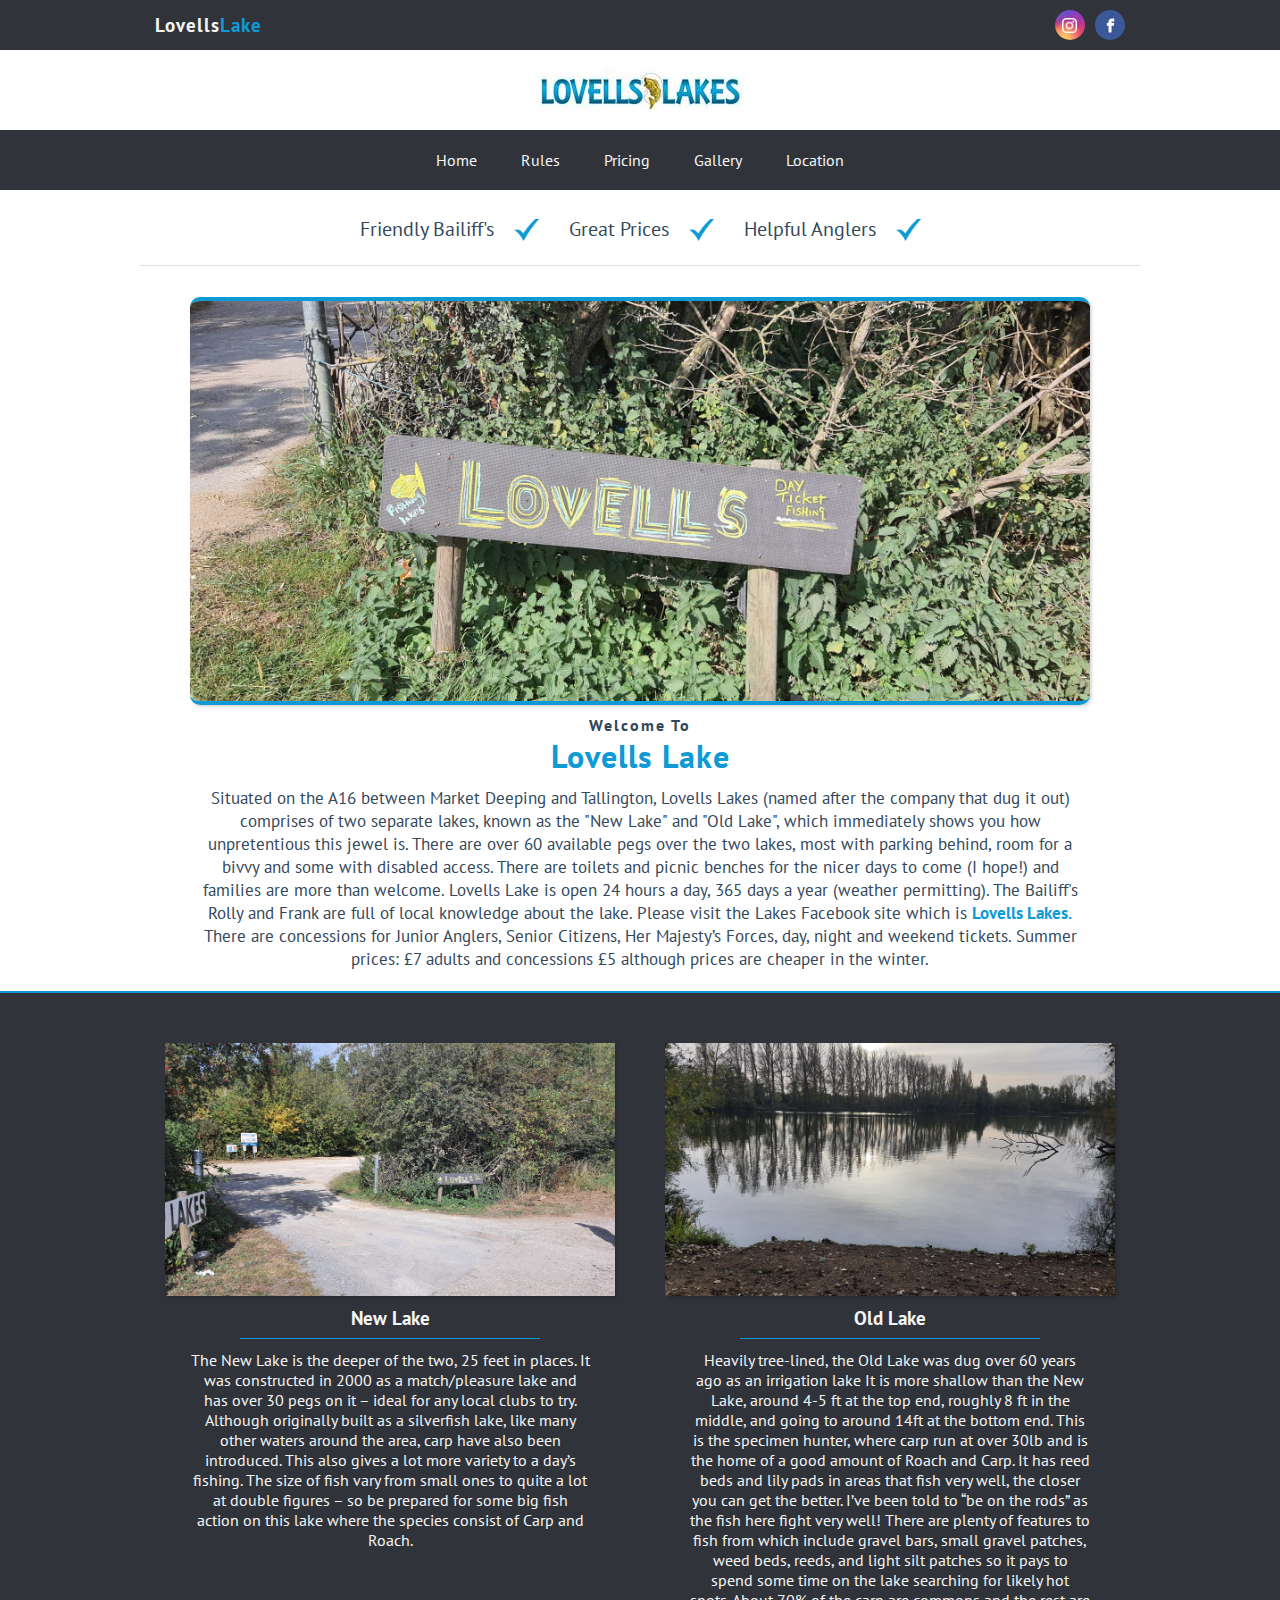
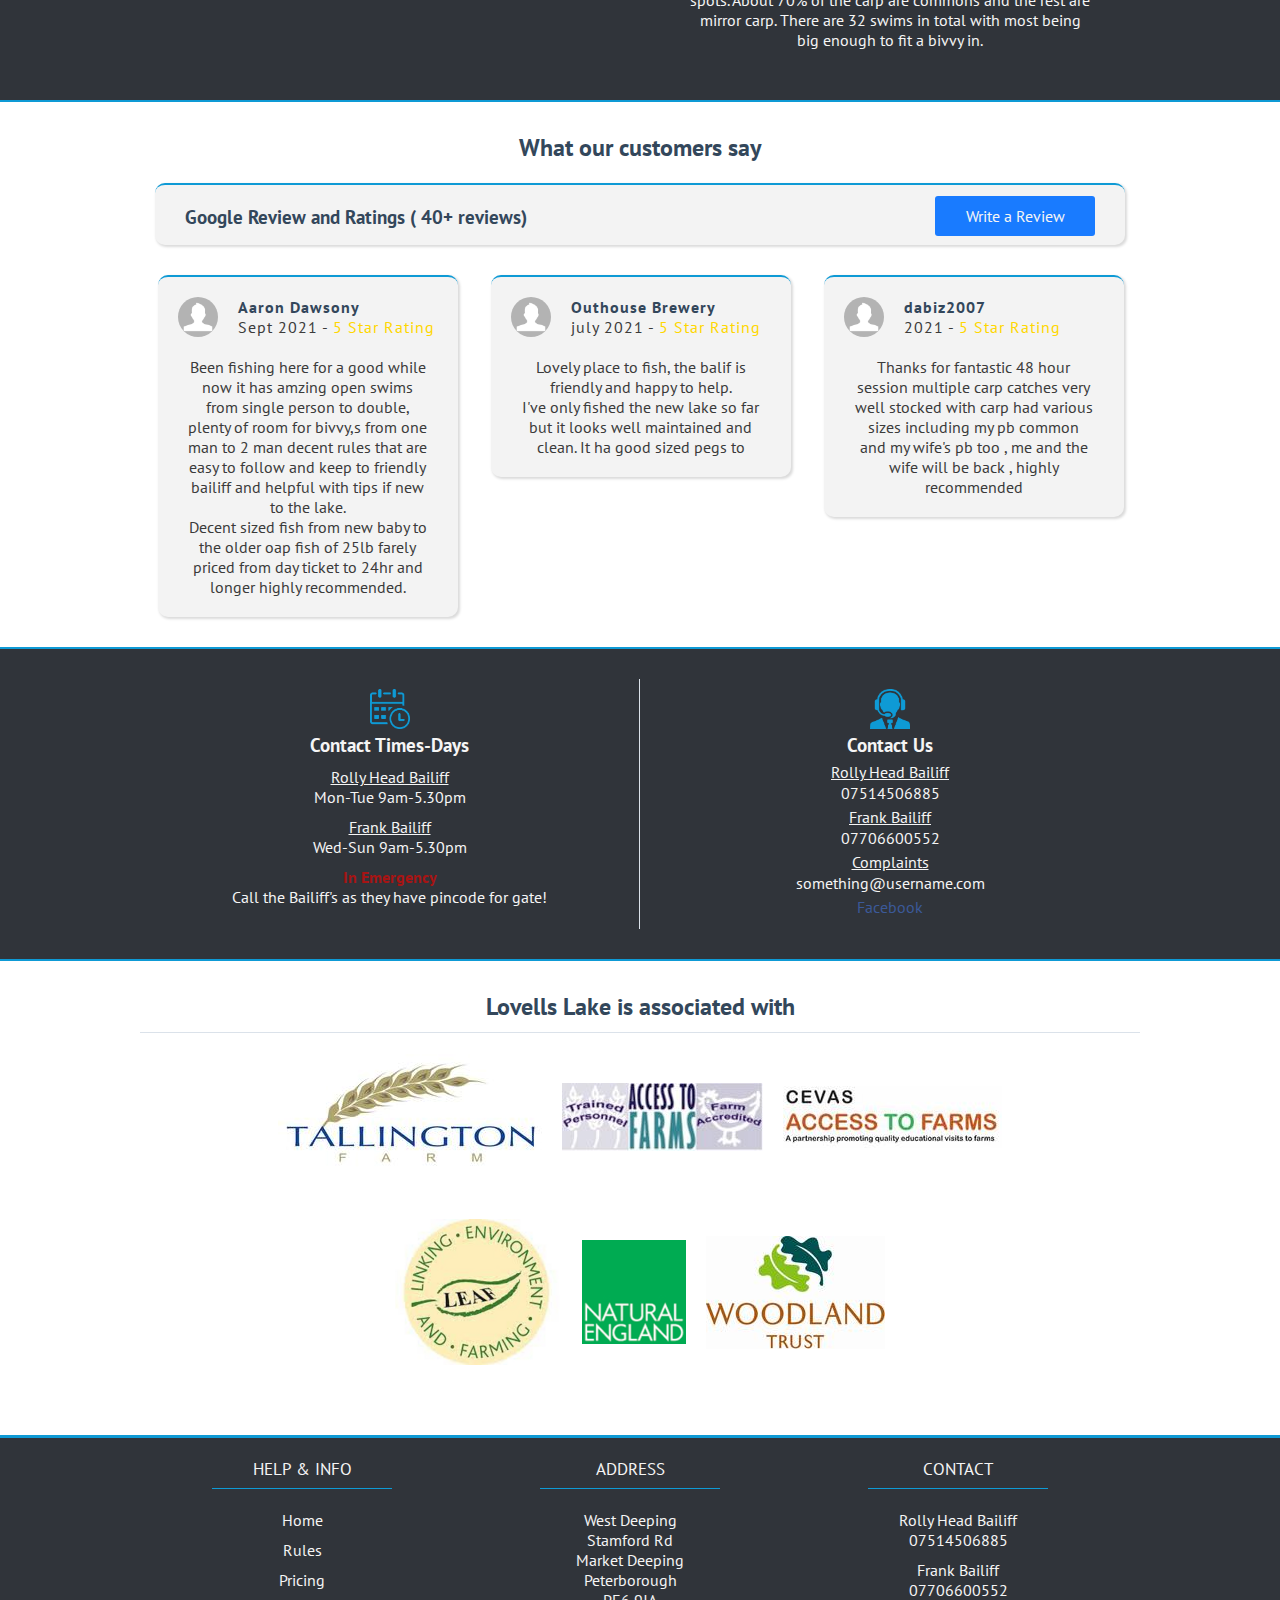
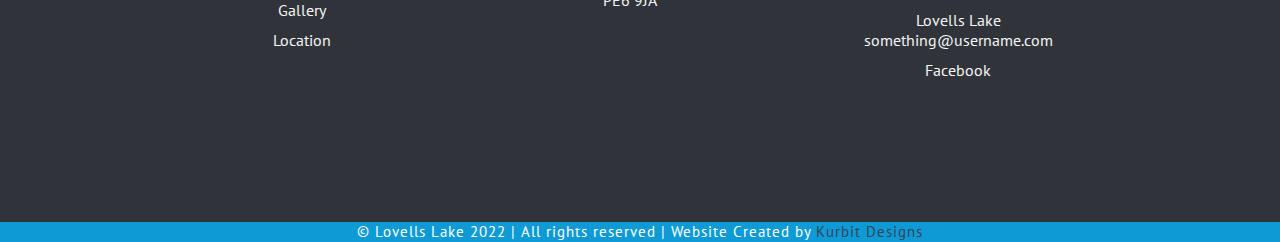
==== index.html @ a9cf6790 "Update index.html" ====
<!DOCTYPE html>
<html lang="en">

<head>
    <!--META CHARSET-->
    <meta charset="UTF-8">

    <!--META VIEWPORT-->
    <meta name="viewport" content="width=device-width, initial-scale=1">

    <!--META DESCRIPTION-->
    <meta name="description" content="Lovells Lake is a fishing lake filled with Carp & Roach and located in Deeping with Day Tickets or Season tickets">

    <!--META KEYWORDS-->
    <meta name="keywords" content="LOVELLS, FISHING, LAKE" />

    <!--META AUTHER-->
    <meta name="author" content="Andy">

    <!--META OTHERS-->
    <meta http-equiv="cache-control" content="no-cache" />
    <meta name="robots" content="noodp,noydir" />

    <!--J-QUERY-SCRIPT-->
    <script src="https://ajax.googleapis.com/ajax/libs/jquery/3.5.1/jquery.min.js"></script>

    <!--FONTS-->
    <link rel="preconnect" href="https://fonts.googleapis.com">
    <link rel="preconnect" href="https://fonts.gstatic.com" crossorigin>
    <link href="https://fonts.googleapis.com/css2?family=PT+Sans&display=swap" rel="stylesheet">

    <!--LINKS-->
    <link rel="stylesheet" media="screen" href="css/index.css">
    <link rel="stylesheet" media="screen" href="css/global.css">

    <!--TITLE-->
    <meta name="title" content="Lovells Lake | Homepage" />
    <title>Lovells Lake | Homepage</title>

</head>

<body>

    <!--Global Top Bar Section-->

    <div class="top-bar-section">
        <div class="top-bar-container">
            <div class="top-bar-left-container">
                <h3>Lovells<span>Lake</span></h3>
            </div>
            <div class="top-bar-right-container">
                <a href="https://www.facebook.com/groups/lovellslakes/">
                    <div class="social-icon-box" id="facebook"><img src="images/social-media/facebook-icon-white.png"></div>
                </a>
                <a href="#">
                    <div class="social-icon-box" id="instagram"><img src="images/social-media/instagram-icon-white.png"></div>
                </a>

            </div>
        </div>
    </div>

    <!--Global Logo Section-->

    <div class="logo-section">
        <div class="logo-container">
            <div class="logo">
                <img src="images/lovells%20lake%20logo.jpg">
            </div>
        </div>
        <div id="hide-pc-tab">
            <a href="#">
                <div class="burger-menu-container">
                    <img class="menu-btn" src="images/menu-btn.png">
                </div>
            </a>
        </div>
    </div>

    <div id="nav-pc-tab" class="nav-bar-section">
        <div class="nav-bar-container">

            <ul>
                <li><a href="index.html">Home</a></li>
                <li><a href="rules.html">Rules</a></li>
                <li><a href="pricing.html">Pricing</a></li>
                <li><a href="gallery.html">Gallery</a></li>
                <li><a href="location.html">Location</a></li>
            </ul>

        </div>
    </div>

    <div id="nav-mob" class="nav-bar-section">
        <div class="nav-bar-container">

            <ul>
                <li><a href="index.html">Home</a></li>
                <li><a href="rules.html">Rules</a></li>
                <li><a href="pricing.html">Pricing</a></li>
                <li><a href="gallery.html">Gallery</a></li>
                <li><a href="location.html">Location</a></li>
            </ul>

        </div>
    </div>

    <!--Content Section 1!-->

    <div class="content-section-1">
        <div class="content-container-1">
            <div class="content-box">
                <p>Friendly Bailiff's</p>
                <img class="box-tick" src="images/tick-green-icon.png">
            </div>
            <div class="content-box">
                <p>Great Prices</p>
                <img class="box-tick" src="images/tick-green-icon.png">
            </div>
            <div class="content-box">
                <p>Helpful Anglers</p>
                <img class="box-tick" src="images/tick-green-icon.png">
            </div>
        </div>
    </div>
    <div class="line-edit-long"></div>

    <!--Main Body Section!-->

    <div class="hero-section">

        <div class="lake-info-container">

            <div class="img-wrap-hero"><img class="" src="images/entrance.jpeg"></div>
            <h4>Welcome To</h4>
            <h1>Lovells Lake</h1>
            <p>Situated on the A16 between Market Deeping and Tallington, Lovells Lakes (named after the company that dug it out) comprises of two separate lakes, known as the "New Lake" and "Old Lake", which immediately shows you how unpretentious this jewel is. There are over 60 available pegs over the two lakes, most with parking behind, room for a bivvy and some with disabled access. There are toilets and picnic benches for the nicer days to come (I hope!) and families are more than welcome. Lovells Lake is open 24 hours a day, 365 days a year (weather permitting). The Bailiff's Rolly and Frank are full of local knowledge about the lake. Please visit the Lakes Facebook site which is <a href="https://www.facebook.com/groups/lovellslakes/"><b class="fb-link">Lovells Lakes. </b></a>There are concessions for Junior Anglers, Senior Citizens, Her Majesty’s Forces, day, night and weekend tickets. Summer prices: £7 adults and concessions £5 although prices are cheaper in the winter.</p>

        </div>
    </div>

    <div class="lakes-section">

        <div class="lakes-wrapper-container">
            <div class="lake-info-left-content">
                <img src="images/New%20Lake.jpeg">
                <h3>New Lake</h3>
                <div class="line-edit-short"></div>
                <p>The New Lake is the deeper of the two, 25 feet in places. It was constructed in 2000 as a match/pleasure lake and has over 30 pegs on it – ideal for any local clubs to try. Although originally built as a silverfish lake, like many other waters around the area, carp have also been introduced. This also gives a lot more variety to a day’s fishing. The size of fish vary from small ones to quite a lot at double figures – so be prepared for some big fish action on this lake where the species consist of Carp and Roach.</p>
            </div>

            <div class="lake-info-right-content">
                <img src="images/hero.jpeg">
                <h3>Old Lake</h3>
                <div class="line-edit-short"></div>
                <p>Heavily tree-lined, the Old Lake was dug over 60 years ago as an irrigation lake It is more shallow than the New Lake, around 4-5 ft at the top end, roughly 8 ft in the middle, and going to around 14ft at the bottom end. This is the specimen hunter, where carp run at over 30lb and is the home of a good amount of Roach and Carp. It has reed beds and lily pads in areas that fish very well, the closer you can get the better. I’ve been told to “be on the rods” as the fish here fight very well! There are plenty of features to fish from which include gravel bars, small gravel patches, weed beds, reeds, and light silt patches so it pays to spend some time on the lake searching for likely hot spots. About 70% of the carp are commons and the rest are mirror carp. There are 32 swims in total with most being big enough to fit a bivvy in.</p>
            </div>
        </div>
    </div>

    <!--Reviews Secion-->

    <div class="reviews-section">

        <div class="title-section">

            <div class="title-section">
                <h2>What our customers say</h2>
                <div class="google-container">
                    <h3>Google Review and Ratings &#40; 40&#43; reviews&#41;</h3>
                    <a class="write-review-btn" href="https://www.google.com/search?q=lovells+lake+reviews&oq=lovells+lake+reviews&aqs=chrome..69i57.4198j0j7&sourceid=chrome&ie=UTF-8#lrd=0x4877f523b2bbd253:0x7a75be57fc616a16,1,,,">Write a Review</a>
                </div>
            </div>

        </div>

        <div class="reviews-container">
            <div class="reviews-wrapper">

                <div id="reviews-box" class="reviews-box">
                    <img src="images/profile.png">
                    <div class="rating-section">
                        <p class="review-name"><a href="https://www.google.com/search?q=lovells+lake+reviews&oq=lovells+lake+reviews&aqs=chrome..69i57.4198j0j7&sourceid=chrome&ie=UTF-8#lrd=0x4877f523b2bbd253:0x7a75be57fc616a16,1,,,"><b>Aaron Dawsony</b></a></p>
                        <p class="review-date">Sept 2021 - <span>5 Star Rating</span></p>
                    </div>
                    <div class="review-text">
                        <p>Been fishing here for a good while now it has amzing open swims from single person to double, plenty of room for bivvy,s from one man to 2 man decent rules that are easy to follow and keep to friendly bailiff and helpful with tips if new to the lake.<br> Decent sized fish from new baby to the older oap fish of 25lb farely priced from day ticket to 24hr and longer highly recommended.</p>
                    </div>
                </div>

                <div id="reviews-box" class="reviews-box">
                    <img src="images/profile.png">
                    <div class="rating-section">
                        <p class="review-name"><a href="https://www.google.com/search?q=lovells+lake+reviews&oq=lovells+lake+reviews&aqs=chrome..69i57.4198j0j7&sourceid=chrome&ie=UTF-8#lrd=0x4877f523b2bbd253:0x7a75be57fc616a16,1,,,"><b>Outhouse Brewery</b></a></p>
                        <p class="review-date">july 2021 - <span>5 Star Rating</span></p>
                    </div>
                    <div class="review-text">
                        <p>Lovely place to fish, the balif is friendly and happy to help.
                            <br>
                            I've only fished the new lake so far but it looks well maintained and clean. It ha good sized pegs to
                        </p>
                    </div>
                </div>

                <div id="reviews-box" class="reviews-box">
                    <img src="images/profile.png">
                    <div class="rating-section">
                        <p class="review-name"><a href="https://www.google.com/search?q=lovells+lake+reviews&oq=lovells+lake+reviews&aqs=chrome..69i57.4198j0j7&sourceid=chrome&ie=UTF-8#lrd=0x4877f523b2bbd253:0x7a75be57fc616a16,1,,,"><b>dabiz2007</b></a></p>
                        <p class="review-date">2021 - <span>5 Star Rating</span></p>
                    </div>
                    <div class="review-text">
                        <p>Thanks for fantastic 48 hour session multiple carp catches very well stocked with carp had various sizes including my pb common and my wife's pb too , me and the wife will be back , highly recommended</p>
                    </div>
                </div>

            </div>

        </div>

    </div>

    <!--Contact Section!-->

    <div class="contact-section">
        <div class="wrapper">
            <div class="contact-container-left">
                <img src="images/times.png">
                <h3>Contact Times-Days</h3>
                <p><span class="underline">Rolly Head Bailiff</span><br>Mon-Tue 9am-5.30pm</p>
                <p><span class="underline">Frank Bailiff</span><br>Wed-Sun 9am-5.30pm</p>
                <p><b><span class="emergency">In Emergency</span></b><br>Call the Bailiff's as they have pincode for gate!</p>
            </div>
            <div class="contact-container-right">
                <img src="images/contact-us.png">
                <h3>Contact Us</h3>
                <p>Rolly Head Bailiff</p>
                <a href="tel:07514506885">07514506885</a>
                <br>
                <p>Frank Bailiff</p>
                <a href="tel:07706600552">07706600552</a>
                <br>
                <p>Complaints</p>
                <a href="mailto:something@username.com">something@username.com</a>
                <br>
                <a id="fb-link" href="https://www.facebook.com/groups/lovellslakes/">Facebook</a>
            </div>
        </div>
    </div>

    <!--ASSOCIATED with Section!-->

    <div class="associated-section">
        <div class="associated-container">
            <div>
                <h2>Lovells Lake is associated with</h2>
                <div class="line-edit-long"></div>
                <div class="wrapper">
                    <a href="http://www.tallingtonfarm.co.uk/"><img src="images/associated/tallington-farm.jpg"></a>
                    <img src="images/associated/access-to-farms.jpg">
                    <img src="images/associated/cevas.jpg">
                </div>

                <div class="wrapper">
                    <img src="images/associated/leaf.png">
                    <img src="images/associated/natural-england.png">
                    <img src="images/associated/woodland-trust.jpg">
                </div>
            </div>
        </div>
    </div>

    <!--Global Footer Section!-->

    <div class="footer-section">

        <div class="footer-container">

            <div class="footer-content-container">
                <p id="footer-start-header" class="footer-headers">HELP &amp; INFO</p>
                <div class="line-edit-short"></div>
                <div class="footer-wrapper">
                    <ul class="help-info-li">
                        <li><a href="index.html">Home</a></li>
                        <li><a href="rules.html">Rules</a></li>
                        <li><a href="pricing.html">Pricing</a></li>
                        <li><a href="gallery.html">Gallery</a></li>
                        <li><a href="location.html">Location</a></li>
                    </ul>
                </div>
            </div>
            <div class="footer-content-container">
                <p class="footer-headers">ADDRESS</p>
                <div class="line-edit-short"></div>
                <div class="footer-wrapper">
                    <p class="footer-text">
                        West Deeping
                        <br>
                        Stamford Rd
                        <br>
                        Market Deeping
                        <br>
                        Peterborough
                        <br>
                        PE6 9JA
                        <br>
                    </p>
                </div>

                <iframe src="https://www.google.com/maps/embed?pb=!1m14!1m12!1m3!1d4839.155509817102!2d-0.36971432411861077!3d52.66760394297405!2m3!1f0!2f0!3f0!3m2!1i1024!2i768!4f13.1!5e0!3m2!1sen!2suk!4v1638984060547!5m2!1sen!2suk" width="100%" height="180" style="border:0;" allowfullscreen="" loading="lazy"></iframe>

            </div>

            <div class="footer-content-container">
                <p class="footer-headers">CONTACT</p>
                <div class="line-edit-short"></div>
                <div class="footer-wrapper">
                    <ul class="contact-footer-li">
                        <li>
                            <p>Rolly Head Bailiff</p>
                        </li>
                        <li><a href="tel:07514506885">07514506885</a></li>
                        <li>
                            <p>Frank Bailiff</p>
                        </li>
                        <li><a href="tel:07706600552">07706600552</a></li>
                        <li>
                            <p>Lovells Lake</p>
                        </li>
                        <li><a>something@username.com</a></li>
                        <br>
                        <li class="li-social"><a href="https://www.facebook.com/groups/lovellslakes/">Facebook</a></li>
                    </ul>
                </div>

            </div>

        </div>

        <div class="creation-copyright-section">

            <div class="creation-copyright-container">
                <p>&copy; Lovells Lake 2022 | All rights reserved | Website Created by <a href="https://www.kurbitdesigns.co.uk">Kurbit Designs</a></p>
            </div>

        </div>

    </div>

    <script src="js/scripts.js"></script>

</body>
---- css/index.css ----
/*----- For Mobile -----*/

@media screen and (max-width: 768px) {

    /*----- 3-tab info Section -----*/

    .content-box {
        margin-top: 20px;
        margin-bottom: 20px;
        display: flex;
        align-items: center;
        justify-content: center;
    }

    .content-box p {
        float: left;
        padding-top: 6px;
        padding-right: 20px;
        font-size: 20px;
    }

    .box-tick {
        width: 25px;
        margin-top: 9px;
    }

    .line-edit-long {
        width: 80%;
        margin: auto;
        height: 1px;
        border-top: 1px solid #dbe2ea;
    }

    /*----- Hero Section -----*/

    .hero-section {
        width: 100%;
        overflow: hidden;
    }

    .lake-info-container {
        width: 100%;
        margin: auto;
        text-align: center;
        margin-top: 30px;
        overflow: hidden;
    }

    .lake-info-container h4 {
        letter-spacing: 1px;
        margin-top: 10px;
    }

    .lake-info-container h1 {
        letter-spacing: 1px;
        color: #0e9ad5;
        margin-bottom: 10px;
    }

    .lake-info-container p {
        margin-top: 10px;
        padding-left: 15%;
        padding-right: 15%;
        line-height: 23px;
        font-size: 17px;
        margin-bottom: 20px;
    }

    .fb-link {
        color: #0e9ad5;
    }

    .lake-info-container img {
        width: 100%;
        display: block;
        margin: auto;
    }

    /*----- Lakes Section -----*/

    .lakes-section {
        width: 100%;
        background-color: #30343a;
        overflow: hidden;
        border-top: 2px solid #0e9ad5;
        border-bottom: 2px solid #0e9ad5;
        padding-bottom: 30px;
        padding-top: 30px;
    }

    .lake-info-left-content img {
        width: 100%;
        display: block;
        margin: auto;
    }

    .lake-info-left-content h3 {
        text-align: center;
        color: whitesmoke;
        padding-left: 50px;
        padding-right: 50px;
        overflow: hidden;
        padding-top: 10px;
    }

    .lake-info-left-content p {
        text-align: center;
        color: whitesmoke;
        padding-left: 15%;
        padding-right: 15%;
        margin-top: 10px;
    }

    .lake-info-right-content {
        margin-top: 30px;
    }

    .lake-info-right-content img {
        width: 100%;
        display: block;
        margin: auto;
    }

    .lake-info-right-content h3 {
        text-align: center;
        color: whitesmoke;
        padding-left: 50px;
        padding-right: 50px;
        overflow: hidden;
        padding-top: 10px;
    }

    .lake-info-right-content p {
        text-align: center;
        color: whitesmoke;
        padding-left: 15%;
        padding-right: 15%;
        margin-top: 10px;
    }

    /*----- Reviews Section -----*/

    .title-section {
        width: 100%;
        margin: auto;
        text-align: center;
        margin-top: 30px;
    }

    .google-container {
        margin: auto;
        width: 98%;
        background-color: #f3f3f3;
        margin-top: 20px;
        margin-bottom: 20px;
        border-top: 2px solid #0e9ad5;
        box-shadow: rgba(0, 0, 0, 0.15) 1.95px 1.95px 2.6px;
        overflow: hidden;
        border-radius: 10px;
    }

    .google-container h3 {
        font-size: 16px;
        margin-top: 10px;
        margin-bottom: 10px;
    }

    .write-review-btn {
        width: 110px;
        padding-top: 5px;
        padding-bottom: 5px;
        border-radius: 3px;
        background-color: #197bff;
        color: whitesmoke;
        display: block;
        margin: auto;
        margin-bottom: 5px;
    }

    .write-review-btn:hover {
        opacity: 0.9;
    }

    .reviews-section {
        width: 100%;
        overflow: hidden;
    }

    .reviews-title {
        width: 100px;
        overflow: hidden;
    }

    .reviews-box {
        width: 90%;
        word-wrap: break-word;
        background-color: #f3f3f3;
        float: left;
        margin-left: 4%;
        margin-right: 6%;
        border-radius: 10px;
        margin-bottom: 20px;
        border-top: 2px solid #0e9ad5;
        box-shadow: rgba(0, 0, 0, 0.15) 1.95px 1.95px 2.6px;
    }

    .reviews-box img {
        width: 40px;
        border-radius: 20px;
        margin: 20px;
        float: left;
    }

    .rating-section {
        float: left;
        margin-top: 20px;
        letter-spacing: 1px;
    }

    .reviews-box p {
        color: #3b3b3b;
    }

    .review-date span {
        color: gold;
    }

    .review-text {
        clear: both;
        text-align: center;
        margin-top: 20px;
        padding-left: 30px;
        padding-right: 30px;
        padding-bottom: 20px;
    }

    /*----- Contact Section -----*/

    .contact-section {
        width: 100%;
        border-top: 2px solid #0e9ad5;
        background-color: #30343a;
        padding-bottom: 10px;
        overflow: hidden;
    }

    .contact-container-left {
        width: 100%;
        margin-top: 20px;
        height: 250px;
        text-align: center;
    }

    .contact-container-left img {
        width: 40px;
        height: 40px;
        margin-top: 10px;
    }

    .contact-container-left h3 {
        color: whitesmoke;
    }

    .contact-container-left p {
        color: whitesmoke;
        padding-top: 10px;
    }

    .underline {
        color: whitesmoke;
        text-decoration: underline;
    }

    .emergency {
        color: #A61414;
    }

    .contact-container-right {
        width: 100%;
        margin-top: 20px;
        height: 250px;
        float: right;
        text-align: center;
    }

    .contact-container-right img {
        width: 40px;
        height: 40px;
        margin-top: 10px;
    }

    .contact-container-right h3 {
        color: whitesmoke;
    }

    .contact-container-right p {
        color: whitesmoke;
        text-decoration: underline;
        padding-top: 5px;
    }

    .contact-container-right a {
        color: whitesmoke;
        position: relative;
        top: 1px;
    }

    .contact-container-right a:hover {
        color: #0e9ad5;
    }

    #fb-link {
        position: relative;
        top: 5px;
        color: #3b5998;
    }

    #fb-link:hover {
        opacity: 0.9;
    }

    /*----- Associated Section -----*/

    .associated-section {
        width: 100%;
        overflow: hidden;
        border-top: 2px solid #0e9ad5;
        padding-bottom: 50px;
    }

    .associated-container {
        width: 90%;
        margin: auto;
        overflow: hidden;
        padding-top: 30px;
    }

    .associated-container h2 {
        text-align: center;
        margin-bottom: 10px;
    }

    .associated-container {
        display: block;
        text-align: center;
        margin-top: 20px;
    }

}

/*----- For Tablet -----*/

@media screen and (min-width: 769px) and (max-width: 1050px) {

    /*----- 3-tab info Section -----*/

    .content-section-1 {
        width: 100%;
        margin: auto;
        overflow: hidden;
    }

    .content-container-1 {
        display: flex;
        align-items: center;
        justify-content: center;
    }

    .content-box {
        display: inline-block;
        margin-top: 20px;
        margin-bottom: 20px;
        margin-left: 15px;
        margin-right: 15px;
    }

    .content-box p {
        float: left;
        padding-top: 6px;
        padding-right: 20px;
        font-size: 20px;
    }

    .box-tick {
        width: 25px;
        margin-top: 9px;
    }

    .line-edit-long {
        width: 80%;
        margin: auto;
        height: 1px;
        border-top: 1px solid #dbe2ea;
    }

    /*----- Hero Section -----*/

    .hero-section {
        width: 100%;
        overflow: hidden;
    }

    .lake-info-container {
        width: 100%;
        margin: auto;
        text-align: center;
        margin-top: 30px;
        overflow: hidden;
    }

    .lake-info-container h4 {
        letter-spacing: 2px;
        margin-top: 10px;
    }

    .lake-info-container h1 {
        letter-spacing: 1px;
        color: #0e9ad5;
        margin-bottom: 10px;
    }

    .lake-info-container p {
        margin-top: 10px;
        padding-left: 15%;
        padding-right: 15%;
        line-height: 23px;
        font-size: 17px;
        margin-bottom: 20px;
    }

    .fb-link {
        color: #0e9ad5;
    }

    .lake-info-container img {
        width: 70%;
        display: block;
        margin: auto;
        border-radius: 10px;
        border-top: 4px solid #0e9ad5;
        border-bottom: 4px solid #0e9ad5;
        box-shadow: rgba(0, 0, 0, 0.15) 1.95px 1.95px 2.6px;
    }

    /*----- Lakes Section -----*/

    .lakes-section {
        width: 100%;
        background-color: #30343a;
        overflow: hidden;
        border-top: 2px solid #0e9ad5;
        border-bottom: 2px solid #0e9ad5;
        padding-bottom: 50px;
        padding-top: 50px;
    }

    .lake-info-left-content {
        width: 50%;
        float: left;
    }

    .lake-info-left-content img {
        margin-left: 25px;
        width: 90%;
        float: left;
        box-shadow: rgba(0, 0, 0, 0.15) 1.95px 1.95px 2.6px;
    }

    .lake-info-left-content h3 {
        text-align: center;
        color: whitesmoke;
        padding-left: 50px;
        padding-right: 50px;
        overflow: hidden;
        padding-top: 10px;
    }

    .lake-info-left-content p {
        text-align: center;
        color: whitesmoke;
        padding-left: 50px;
        padding-right: 50px;
        margin-top: 10px;
    }

    .lake-info-right-content {
        width: 50%;
        float: right;
    }

    .lake-info-right-content img {
        margin-right: 25px;
        width: 90%;
        float: right;
        box-shadow: rgba(0, 0, 0, 0.15) 1.95px 1.95px 2.6px;
    }

    .lake-info-right-content h3 {
        text-align: center;
        color: whitesmoke;
        padding-left: 50px;
        padding-right: 50px;
        overflow: hidden;
        padding-top: 10px;
    }

    .lake-info-right-content p {
        text-align: center;
        color: whitesmoke;
        padding-left: 50px;
        padding-right: 50px;
        margin-top: 10px;
    }

    /*----- Reviews Section -----*/

    .title-section {
        width: 100%;
        margin: auto;
        text-align: center;
        margin-top: 30px;
    }

    .google-container {
        margin: auto;
        width: 98%;
        height: 60px;
        background-color: #f3f3f3;
        margin-top: 20px;
        border-top: 2px solid #0e9ad5;
        box-shadow: rgba(0, 0, 0, 0.15) 1.95px 1.95px 2.6px;
        overflow: hidden;
        border-radius: 10px;
    }

    .google-container h3 {
        float: left;
        margin-top: 20px;
        margin-left: 30px;
    }

    .write-review-btn {
        width: 140px;
        padding: 10px;
        border-radius: 3px;
        background-color: #197bff;
        color: whitesmoke;
        float: right;
        margin-top: 11px;
        margin-right: 30px;
    }

    .write-review-btn:hover {
        opacity: 0.9;
    }

    .reviews-section {
        width: 100%;
        overflow: hidden;
    }

    .reviews-title {
        width: 100px;
        overflow: hidden;
    }

    .reviews-box {
        width: 40%;
        word-wrap: break-word;
        background-color: #f3f3f3;
        float: left;
        margin-left: 4%;
        margin-right: 6%;
        border-radius: 10px;
        margin-top: 30px;
        margin-bottom: 30px;
        border-top: 2px solid #0e9ad5;
        box-shadow: rgba(0, 0, 0, 0.15) 1.95px 1.95px 2.6px;
    }

    .reviews-box img {
        width: 40px;
        border-radius: 20px;
        margin: 20px;
        float: left;
    }

    .rating-section {
        float: left;
        margin-top: 20px;
        letter-spacing: 1px;
    }

    .reviews-box p {
        color: #3b3b3b;
    }

    .review-date span {
        color: gold;
    }

    .review-text {
        clear: both;
        text-align: center;
        margin-top: 20px;
        padding-left: 30px;
        padding-right: 30px;
        padding-bottom: 20px;
    }

    /*----- Contact Section -----*/

    .contact-section {
        width: 100%;
        height: 300px;
        border-top: 2px solid #0e9ad5;
        background-color: #30343a;
        padding-bottom: 10px;
        overflow: hidden;
    }

    .contact-container-left {
        width: 499px;
        margin-top: 20px;
        height: 250px;
        float: left;
        border-right: 1px solid #dbe2ea;
        text-align: center;
    }

    .contact-container-left img {
        width: 40px;
        height: 40px;
        margin-top: 10px;
    }

    .contact-container-left h3 {
        color: whitesmoke;
    }

    .contact-container-left p {
        color: whitesmoke;
        padding-top: 10px;
    }

    .underline {
        color: whitesmoke;
        text-decoration: underline;
    }

    .emergency {
        color: #A61414;
    }

    .contact-container-right {
        width: 500px;
        margin-top: 20px;
        height: 250px;
        float: right;
        text-align: center;
    }

    .contact-container-right img {
        width: 40px;
        height: 40px;
        margin-top: 10px;
    }

    .contact-container-right h3 {
        color: whitesmoke;
    }

    .contact-container-right p {
        color: whitesmoke;
        text-decoration: underline;
        padding-top: 5px;
    }

    .contact-container-right a {
        color: whitesmoke;
        position: relative;
        top: 1px;
    }

    .contact-container-right a:hover {
        color: #0e9ad5;
    }

    #fb-link {
        position: relative;
        top: 5px;
        color: #3b5998;
    }

    #fb-link:hover {
        opacity: 0.9;
    }

    /*----- Associated Section -----*/

    .associated-section {
        width: 100%;
        overflow: hidden;
        border-top: 2px solid #0e9ad5;
        padding-bottom: 50px;
    }

    .associated-container {
        width: 100%;
        margin: auto;
        overflow: hidden;
        padding-top: 30px;
    }

    .associated-container h2 {
        text-align: center;
        margin-bottom: 10px;
    }

    .associated-container img {
        margin: 10px;
    }

    .wrapper {
        padding: 10px;
        display: flex;
        align-items: center;
        justify-content: center;
    }

}

/*----- For Desktop -----*/

@media only screen and (min-width: 1050px) {

    /*----- 3-tab info Section -----*/

    .content-section-1 {
        width: 100%;
        margin: auto;
        overflow: hidden;
    }

    .content-container-1 {
        display: flex;
        align-items: center;
        justify-content: center;
    }

    .content-box {
        display: inline-block;
        margin-top: 20px;
        margin-bottom: 20px;
        margin-left: 15px;
        margin-right: 15px;
    }

    .content-box p {
        float: left;
        padding-top: 6px;
        padding-right: 20px;
        font-size: 20px;
    }

    .box-tick {
        width: 25px;
        margin-top: 9px;
    }

    .line-edit-long {
        width: 1000px;
        margin: auto;
        height: 1px;
        border-top: 1px solid #dbe2ea;
    }

    /*----- Hero Section -----*/

    .hero-section {
        width: 100%;
        overflow: hidden;
    }

    .lake-info-container {
        width: 1000px;
        margin: auto;
        text-align: center;
        margin-top: 30px;
        overflow: hidden;
    }

    .lake-info-container h4 {
        letter-spacing: 2px;
        margin-top: 10px;
    }

    .lake-info-container h1 {
        letter-spacing: 1px;
        color: #0e9ad5;
        margin-bottom: 10px;
    }

    .lake-info-container p {
        margin-top: 10px;
        padding-left: 60px;
        padding-right: 60px;
        line-height: 23px;
        font-size: 17px;
        margin-bottom: 20px;
    }

    .fb-link {
        color: #0e9ad5;
    }

    .img-wrap-hero {
        width: 90%;
        margin: auto;
        height: 400px;
        overflow: hidden;
        border-radius: 10px;
        border-top: 4px solid #0e9ad5;
        border-bottom: 4px solid #0e9ad5;
        box-shadow: rgba(0, 0, 0, 0.15) 1.95px 1.95px 2.6px;
    }

    .lake-info-container img {
        width: 100%;
        position: relative;
        top: -80px;
    }

    /*----- Lakes Section -----*/

    .lakes-section {
        width: 100%;
        background-color: #30343a;
        overflow: hidden;
        border-top: 2px solid #0e9ad5;
        border-bottom: 2px solid #0e9ad5;
        padding-bottom: 50px;
        padding-top: 50px;
    }

    .lakes-wrapper-container {
        width: 1000px;
        margin: auto;
        overflow: hidden;
    }

    .lake-info-left-content {
        width: 500px;
        float: left;
    }

    .lake-info-left-content img {
        margin-left: 25px;
        width: 450px;
        float: left;
        box-shadow: rgba(0, 0, 0, 0.15) 1.95px 1.95px 2.6px;
    }

    .lake-info-left-content h3 {
        text-align: center;
        color: whitesmoke;
        padding-left: 50px;
        padding-right: 50px;
        overflow: hidden;
        padding-top: 10px;
    }

    .lake-info-left-content p {
        text-align: center;
        color: whitesmoke;
        padding-left: 50px;
        padding-right: 50px;
        margin-top: 10px;
    }

    .lake-info-right-content {
        width: 500px;
        float: right;
    }

    .lake-info-right-content img {
        margin-right: 25px;
        width: 450px;
        float: right;
        box-shadow: rgba(0, 0, 0, 0.15) 1.95px 1.95px 2.6px;
    }

    .lake-info-right-content h3 {
        text-align: center;
        color: whitesmoke;
        padding-left: 50px;
        padding-right: 50px;
        overflow: hidden;
        padding-top: 10px;
    }

    .lake-info-right-content p {
        text-align: center;
        color: whitesmoke;
        padding-left: 50px;
        padding-right: 50px;
        margin-top: 10px;
    }

    /*----- Reviews Section -----*/

    .title-section {
        width: 1000px;
        margin: auto;
        text-align: center;
        margin-top: 30px;
    }

    .google-container {
        margin: auto;
        width: 970px;
        height: 60px;
        background-color: #f3f3f3;
        margin-top: 20px;
        border-top: 2px solid #0e9ad5;
        box-shadow: rgba(0, 0, 0, 0.15) 1.95px 1.95px 2.6px;
        overflow: hidden;
        border-radius: 10px;
    }

    .google-container h3 {
        float: left;
        margin-top: 20px;
        margin-left: 30px;
    }

    .write-review-btn {
        width: 140px;
        padding: 10px;
        border-radius: 3px;
        background-color: #197bff;
        color: whitesmoke;
        float: right;
        margin-top: 11px;
        margin-right: 30px;
    }

    .write-review-btn:hover {
        opacity: 0.9;
    }

    .reviews-section {
        width: 100%;
        overflow: hidden;
    }

    .reviews-title {
        width: 100px;
        overflow: hidden;
    }

    .reviews-container {
        width: 1000px;
        margin: auto;
        display: flex;
        align-items: center;
        justify-content: center;
    }

    .reviews-box {
        width: 300px;
        word-wrap: break-word;
        background-color: #f3f3f3;
        float: left;
        margin-left: 17px;
        margin-right: 16px;
        border-radius: 10px;
        margin-top: 30px;
        margin-bottom: 30px;
        border-top: 2px solid #0e9ad5;
        box-shadow: rgba(0, 0, 0, 0.15) 1.95px 1.95px 2.6px;
    }

    .reviews-box img {
        width: 40px;
        border-radius: 20px;
        margin: 20px;
        float: left;
    }

    .rating-section {
        float: left;
        margin-top: 20px;
        letter-spacing: 1px;
    }

    .reviews-box p {
        color: #3b3b3b;
    }

    .review-date span {
        color: gold;
    }

    .review-text {
        clear: both;
        text-align: center;
        margin-top: 20px;
        padding-left: 30px;
        padding-right: 30px;
        padding-bottom: 20px;
    }

    /*----- Contact Section -----*/

    .contact-section {
        width: 100%;
        height: 300px;
        border-top: 2px solid #0e9ad5;
        background-color: #30343a;
        padding-bottom: 10px;
        overflow: hidden;
    }

    .contact-container-left {
        width: 499px;
        margin-top: 20px;
        height: 250px;
        float: left;
        border-right: 1px solid #dbe2ea;
        text-align: center;
    }

    .contact-container-left img {
        width: 40px;
        height: 40px;
        margin-top: 10px;
    }

    .contact-container-left h3 {
        color: whitesmoke;
    }

    .contact-container-left p {
        color: whitesmoke;
        padding-top: 10px;
    }

    .emergency {
        color: #A61414;
    }

    .underline {
        color: whitesmoke;
        text-decoration: underline;
    }

    .contact-container-right {
        width: 500px;
        margin-top: 20px;
        height: 250px;
        float: right;
        text-align: center;
    }

    .contact-container-right img {
        width: 40px;
        height: 40px;
        margin-top: 10px;
    }

    .contact-container-right h3 {
        color: whitesmoke;
    }

    .contact-container-right p {
        color: whitesmoke;
        text-decoration: underline;
        padding-top: 5px;
    }

    .contact-container-right a {
        color: whitesmoke;
        position: relative;
        top: 1px;
    }

    .contact-container-right a:hover {
        color: #0e9ad5;
    }

    #fb-link {
        position: relative;
        top: 5px;
        color: #3b5998;
    }

    #fb-link:hover {
        opacity: 0.9;
    }

    /*----- Associated Section -----*/

    .associated-section {
        width: 100%;
        overflow: hidden;
        border-top: 2px solid #0e9ad5;
        padding-bottom: 50px;
    }

    .associated-container {
        width: 90%;
        margin: auto;
        overflow: hidden;
        padding-top: 30px;
    }

    .associated-container h2 {
        text-align: center;
        margin-bottom: 10px;
    }

    .associated-container img {
        margin: 10px;
    }

    .wrapper {
        padding: 10px;
        display: flex;
        align-items: center;
        justify-content: center;
    }
}
---- css/global.css ----
* {
    padding: 0;
    margin: 0;
    font-family: 'PT Sans', sans-serif;
    color: #33475b;
}

a {
    text-decoration: none;
}

html {
    scroll-behavior: smooth;
}

@media screen and (max-width: 768px) {

    .top-bar-section {
        width: 100%;
        background-color: #30343a;
        height: 30px;
        overflow: hidden;
        padding-top: 5px;
        padding-bottom: 5px;
    }

    .top-bar-left-container {
        float: left;
        margin-left: 10px;
        margin-top: 3px;
    }

    .top-bar-left-container h3 {
        color: whitesmoke;
        letter-spacing: 1px;
    }

    .top-bar-left-container span {
        color: #0e9ad5;
    }

    .top-bar-right-container {
        width: 100px;
        margin-right: 10px;
        float: right;
        overflow: hidden;
    }

    .social-icon-box {
        width: 30px;
        height: 30px;
        float: right;
        border-radius: 50px;
        overflow: hidden;
        margin-left: 10px;
    }

    .social-icon-box:hover {
        box-shadow: rgba(0, 0, 0, 0.35) 0px -50px 36px -28px inset;
    }

    #facebook {
        background-color: #3b5998;
    }

    #facebook img {
        width: 15px;
        margin-top: 8px;
        margin-left: 8px;
    }

    #twitter {
        background-color: #1DA1F2;
    }

    #twitter img {
        width: 15px;
        margin-top: 8px;
        margin-left: 8px;
    }

    #instagram {
        background: radial-gradient(circle farthest-corner at 35% 90%, #fec564, transparent 50%), radial-gradient(circle farthest-corner at 0 140%, #fec564, transparent 50%), radial-gradient(ellipse farthest-corner at 0 -25%, #5258cf, transparent 50%), radial-gradient(ellipse farthest-corner at 20% -50%, #5258cf, transparent 50%), radial-gradient(ellipse farthest-corner at 100% 0, #893dc2, transparent 50%), radial-gradient(ellipse farthest-corner at 60% -20%, #893dc2, transparent 50%), radial-gradient(ellipse farthest-corner at 100% 100%, #d9317a, transparent), linear-gradient(#6559ca, #bc318f 30%, #e33f5f 50%, #f77638 70%, #fec66d 100%);
    }

    #instagram img {
        width: 15px;
        margin-top: 8px;
        margin-left: 7px;
    }

    #whatsapp {
        background-color: #25d366;
    }

    #whatsapp img {
        width: 15px;
        margin-top: 8px;
        margin-left: 8px;
    }

    /*-----logo-----*/

    .logo-container {
        width: 100%;
        margin: auto;
        overflow: hidden;
    }

    .logo-container img {
        width: 300px;
        overflow: hidden;
    }

    .logo {
        display: flex;
        justify-content: center;
        align-items: center;
        margin-top: 10px;
        margin-bottom: 10px;
    }

    .burger-menu-container {
        width: 100%;
        height: 40px;
        background-color: #30343a;
        display: flex;
        justify-content: center;
    }

    .burger-menu-container img {
        width: 30px;
        height: 20px;
        margin-top: 10px;
    }

    /*----- Nav Bar Section -----*/

    #nav-mob {
        display: none;
         !important;
    }

    #nav-pc-tab {
        display: none !important;
    }

    .nav-bar-section {
        width: 100%;
        background-color: #30343a;
        overflow: hidden;
        border-top: 1px solid #0e9ad5;
    }

    .nav-bar-container ul {
        text-align: center;
    }

    .nav-bar-container a {
        color: whitesmoke;
        display: block;
        padding: 10px;
        font-size: 19px;
    }

    .nav-bar-container a:hover {
        color: #0e9ad5;
        transition: 0.4s;
    }

    /*----- Footer Section -----*/

    .footer-section {
        background-color: #30343a;
        width: 100%;
        border-top: 3px solid #0e9ad5;
    }

    .footer-container {
        width: 100%;
    }

    .footer-content-container {
        width: 100%;
        text-align: center;
    }

    #footer-start-header {
        padding-top: 20px;
    }

    .footer-headers {
        margin-top: 20px;
        color: whitesmoke;
        font-size: 17px;
    }

    .line-edit-short {
        width: 60%;
        margin: auto;
        height: 1px;
        border-top: 1px solid #0e9ad5;
        margin-top: 8px;
    }

    .footer-content-container p {
        color: whitesmoke;
    }

    .footer-content-container a {
        color: whitesmoke;
    }

    .help-info-li li {
        margin: 10px;
    }

    .contact-footer-li li {
        margin-top: 5px;
    }

    .contact-footer-li p {
        margin-top: 20px;
    }

    .footer-wrapper {
        margin-top: 20px;
    }

    .footer-content-container iframe {
        margin-top: 20px;
        width: 80%;
    }

    .footer-content-container a:hover {
        color: #0e9ad5;
    }
    
    .creation-copyright-section{
        width: 100%;
        background-color: #0e9ad5;
    }
    
    .creation-copyright-container{
        width: 100%;
        margin: auto;
        text-align: center;
        margin-top: 10px;
    }
    
    .creation-copyright-section p{
        color: whitesmoke;
        letter-spacing: 1px;
        font-size: 15px;
    }
    
    .creation-copyright-section a{
        color: #33475b;
        letter-spacing: 1px;
    }
    
    .li-social {
        position: relative;
        bottom: 10px;
    }

}

/*----- For Tablet -----*/

@media screen and (min-width: 769px) and (max-width: 1050px) {

    .top-bar-section {
        width: 100%;
        background-color: #30343a;
        height: 50px;
    }

    .top-bar-left-container {
        width: 200px;
        line-height: 50px;
        float: left;
    }

    .top-bar-left-container h3 {
        padding-left: 10px;
        color: whitesmoke;
        letter-spacing: 1px;
    }

    .top-bar-left-container span {
        color: #0e9ad5;
    }

    .top-bar-right-container {
        margin-top: 10px;
        width: 200px;
        float: right;
    }

    .social-icon-box {
        width: 30px;
        height: 30px;
        float: right;
        margin-right: 10px;
        border-radius: 50px;
        overflow: hidden;
    }

    .social-icon-box:hover {
        box-shadow: rgba(0, 0, 0, 0.35) 0px -50px 36px -28px inset;
    }

    #facebook {
        background-color: #3b5998;
    }

    #facebook img {
        width: 15px;
        margin-top: 8px;
        margin-left: 8px;
    }

    #twitter {
        background-color: #1DA1F2;
    }

    #twitter img {
        width: 15px;
        margin-top: 8px;
        margin-left: 8px;
    }

    #instagram {
        background: radial-gradient(circle farthest-corner at 35% 90%, #fec564, transparent 50%), radial-gradient(circle farthest-corner at 0 140%, #fec564, transparent 50%), radial-gradient(ellipse farthest-corner at 0 -25%, #5258cf, transparent 50%), radial-gradient(ellipse farthest-corner at 20% -50%, #5258cf, transparent 50%), radial-gradient(ellipse farthest-corner at 100% 0, #893dc2, transparent 50%), radial-gradient(ellipse farthest-corner at 60% -20%, #893dc2, transparent 50%), radial-gradient(ellipse farthest-corner at 100% 100%, #d9317a, transparent), linear-gradient(#6559ca, #bc318f 30%, #e33f5f 50%, #f77638 70%, #fec66d 100%);
    }

    #instagram img {
        width: 15px;
        margin-top: 8px;
        margin-left: 7px;
    }

    #whatsapp {
        background-color: #25d366;
    }

    #whatsapp img {
        width: 15px;
        margin-top: 8px;
        margin-left: 8px;
    }

    /*----- logo -----*/

    .logo-section {
        width: 100%;
        height: 80px;
        overflow: hidden;
    }

    .logo-container {
        width: 100%;
        margin: auto;
        height: 80px;
        overflow: hidden;
    }

    .logo {
        display: flex;
        justify-content: center;
        align-items: center;
        margin-top: 18px;
        margin-bottom: 17px;
    }

    #hide-pc-tab {
        display: none;
    }

    /*----- Nav Bar Section -----*/

    #nav-mob {
        display: none !important;
    }

    .nav-bar-section {
        width: 100%;
        height: 60px;
        background-color: #30343a;
        overflow: hidden;
    }

    .nav-bar-container {
        height: 60px;
    }

    .nav-bar-container ul {
        text-align: center;
    }

    .nav-bar-container li {
        display: inline-block;
        margin-top: 20px;
        margin-bottom: 20px;
        margin-left: 17px;
        margin-right: 17px;
        font-size: 16px;
    }

    .nav-bar-container a {
        color: whitesmoke;
    }

    .nav-bar-container a:hover {
        color: #0e9ad5;
        transition: 0.4s;
    }

    /*----- Footer Section -----*/

    .footer-section {
        background-color: #30343a;
        width: 100%;
        border-top: 3px solid #0e9ad5;
    }

    .footer-container {
        width: 100%;
        margin: auto;
    }

    .footer-content-container {
        width: 30%;
        margin-left: 10px;
        margin-right: 10px;
        display: inline-block;
        height: 380px;
        overflow: hidden;
        text-align: center;
    }

    .footer-headers {
        margin-top: 20px;
        color: whitesmoke;
        font-size: 17px;
    }

    .line-edit-short {
        width: 60%;
        margin: auto;
        height: 1px;
        border-top: 1px solid #0e9ad5;
        margin-top: 8px;
    }

    .footer-content-container p {
        color: whitesmoke;

    }

    .footer-content-container a {
        color: whitesmoke;
    }

    .footer-wrapper {
        margin-top: 20px;
    }

    .help-info-li li {
        margin-top: 10px;
    }

    .contact-footer-li p {
        margin-top: 10px;
    }

    .contact-footer-li l {
        margin: 10px;
    }

    .li-social {
        position: relative;
        bottom: 10px;
    }

    .footer-content-container iframe {
        margin-top: 20px;
    }

    .footer-content-container a:hover {
        color: #0e9ad5;
    }
    
    .creation-copyright-section{
        width: 100%;
        height: 20px;
        background-color: #0e9ad5;
    }
    
    .creation-copyright-container{
        width: 100%;
        margin: auto;
        height: 20px;
        text-align: center;
    }
    
    .creation-copyright-section p{
        color: whitesmoke;
        letter-spacing: 1px;
        font-size: 15px;
    }
    
    .creation-copyright-section a{
        color: #33475b;
        letter-spacing: 1px;
    }

}

/*----- For Desktop -----*/

@media only screen and (min-width: 1050px) {

    .top-bar-section {
        width: 100%;
        background-color: #30343a;
        height: 50px;
    }

    .top-bar-container {
        width: 990px;
        margin: auto;
        height: 50px;
    }

    .top-bar-left-container {
        width: 200px;
        line-height: 50px;
        float: left;
    }

    .top-bar-left-container h3 {
        padding-left: 10px;
        color: whitesmoke;
        letter-spacing: 1px;
    }

    .top-bar-left-container span {
        color: #0e9ad5;
    }

    .top-bar-right-container {
        margin-top: 10px;
        width: 200px;
        float: right;
    }

    .social-icon-box {
        width: 30px;
        height: 30px;
        float: right;
        margin-right: 10px;
        border-radius: 50px;
        overflow: hidden;
    }

    .social-icon-box:hover {
        box-shadow: rgba(0, 0, 0, 0.35) 0px -50px 36px -28px inset;
    }

    #facebook {
        background-color: #3b5998;
    }

    #facebook img {
        width: 15px;
        margin-top: 8px;
        margin-left: 8px;
    }

    #twitter {
        background-color: #1DA1F2;
    }

    #twitter img {
        width: 15px;
        margin-top: 8px;
        margin-left: 8px;
    }

    #instagram {
        background: radial-gradient(circle farthest-corner at 35% 90%, #fec564, transparent 50%), radial-gradient(circle farthest-corner at 0 140%, #fec564, transparent 50%), radial-gradient(ellipse farthest-corner at 0 -25%, #5258cf, transparent 50%), radial-gradient(ellipse farthest-corner at 20% -50%, #5258cf, transparent 50%), radial-gradient(ellipse farthest-corner at 100% 0, #893dc2, transparent 50%), radial-gradient(ellipse farthest-corner at 60% -20%, #893dc2, transparent 50%), radial-gradient(ellipse farthest-corner at 100% 100%, #d9317a, transparent), linear-gradient(#6559ca, #bc318f 30%, #e33f5f 50%, #f77638 70%, #fec66d 100%);
    }

    #instagram img {
        width: 15px;
        margin-top: 8px;
        margin-left: 7px;
    }

    #whatsapp {
        background-color: #25d366;
    }

    #whatsapp img {
        width: 15px;
        margin-top: 8px;
        margin-left: 8px;
    }

    /*----- logo -----*/

    .logo-section {
        width: 100%;
        height: 80px;
        overflow: hidden;
    }

    .logo-container {
        width: 1000px;
        margin: auto;
        height: 80px;
        overflow: hidden;
    }

    .logo {
        display: flex;
        justify-content: center;
        align-items: center;
        margin-top: 18px;
        margin-bottom: 17px;
    }

    #hide-pc-tab {
        display: none;
    }

    /*----- Nav Bar Section -----*/

    #nav-mob {
        display: none !important;
    }

    .nav-bar-section {
        width: 100%;
        height: 60px;
        background-color: #30343a;
        overflow: hidden;
    }

    .nav-bar-container {
        height: 60px;
        width: 1000px;
        margin: auto;
    }

    .nav-bar-container ul {
        text-align: center;
    }

    .nav-bar-container li {
        display: inline-block;
        margin: 20px;
        font-size: 16px;
    }

    .nav-bar-container a {
        color: whitesmoke;
    }

    .nav-bar-container a:hover {
        color: #0e9ad5;
        transition: 0.4s;
    }

    /*----- Footer Section -----*/

    .footer-section {
        background-color: #30343a;
        width: 100%;
        border-top: 3px solid #0e9ad5;
    }

    .footer-container {
        width: 1000px;
        margin: auto;
    }

    .footer-content-container {
        width: 300px;
        margin-left: 12px;
        margin-right: 12px;
        display: inline-block;
        height: 380px;
        overflow: hidden;
        text-align: center;
    }

    .footer-headers {
        margin-top: 20px;
        color: whitesmoke;
        font-size: 17px;
    }

    .line-edit-short {
        width: 60%;
        margin: auto;
        height: 1px;
        border-top: 1px solid #0e9ad5;
        margin-top: 8px;
    }

    .footer-content-container p {
        color: whitesmoke;

    }

    .footer-content-container a {
        color: whitesmoke;
        cursor: pointer;
    }

    .footer-wrapper {
        margin-top: 20px;
    }

    .help-info-li li {
        margin-top: 10px;
    }

    .contact-footer-li p {
        margin-top: 10px;
    }

    .contact-footer-li l {
        margin: 10px;
    }

    .li-social {
        position: relative;
        bottom: 10px;
    }

    .footer-content-container iframe {
        margin-top: 20px;
    }

    .footer-content-container a:hover {
        color: #0e9ad5;
    }
    
    .creation-copyright-section{
        width: 100%;
        height: 20px;
        background-color: #0e9ad5;
    }
    
    .creation-copyright-container{
        width: 1000px;
        margin: auto;
        height: 20px;
        text-align: center;
    }
    
    .creation-copyright-section p{
        color: white;
        letter-spacing: 1px;
        font-size: 15px;
    }
    
    .creation-copyright-section a{
        color: #33475b;
        letter-spacing: 1px;
    }

}
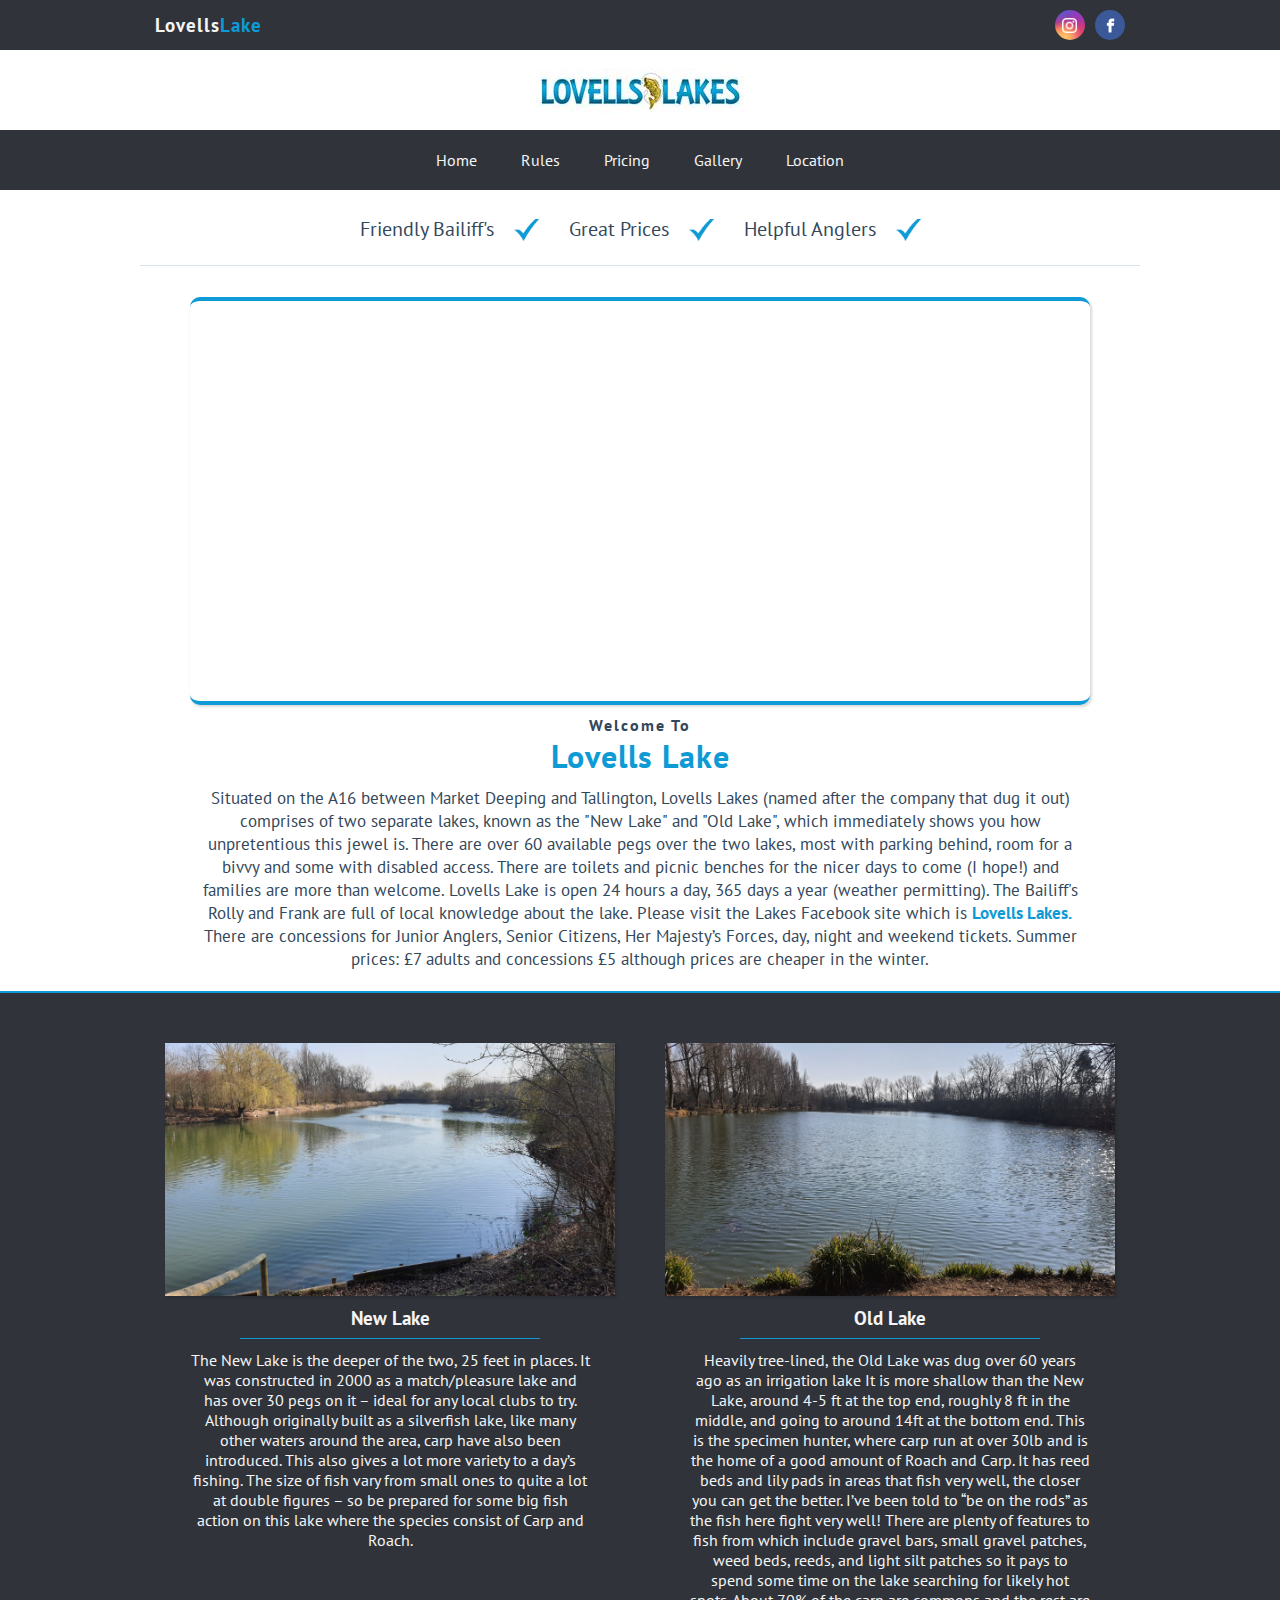
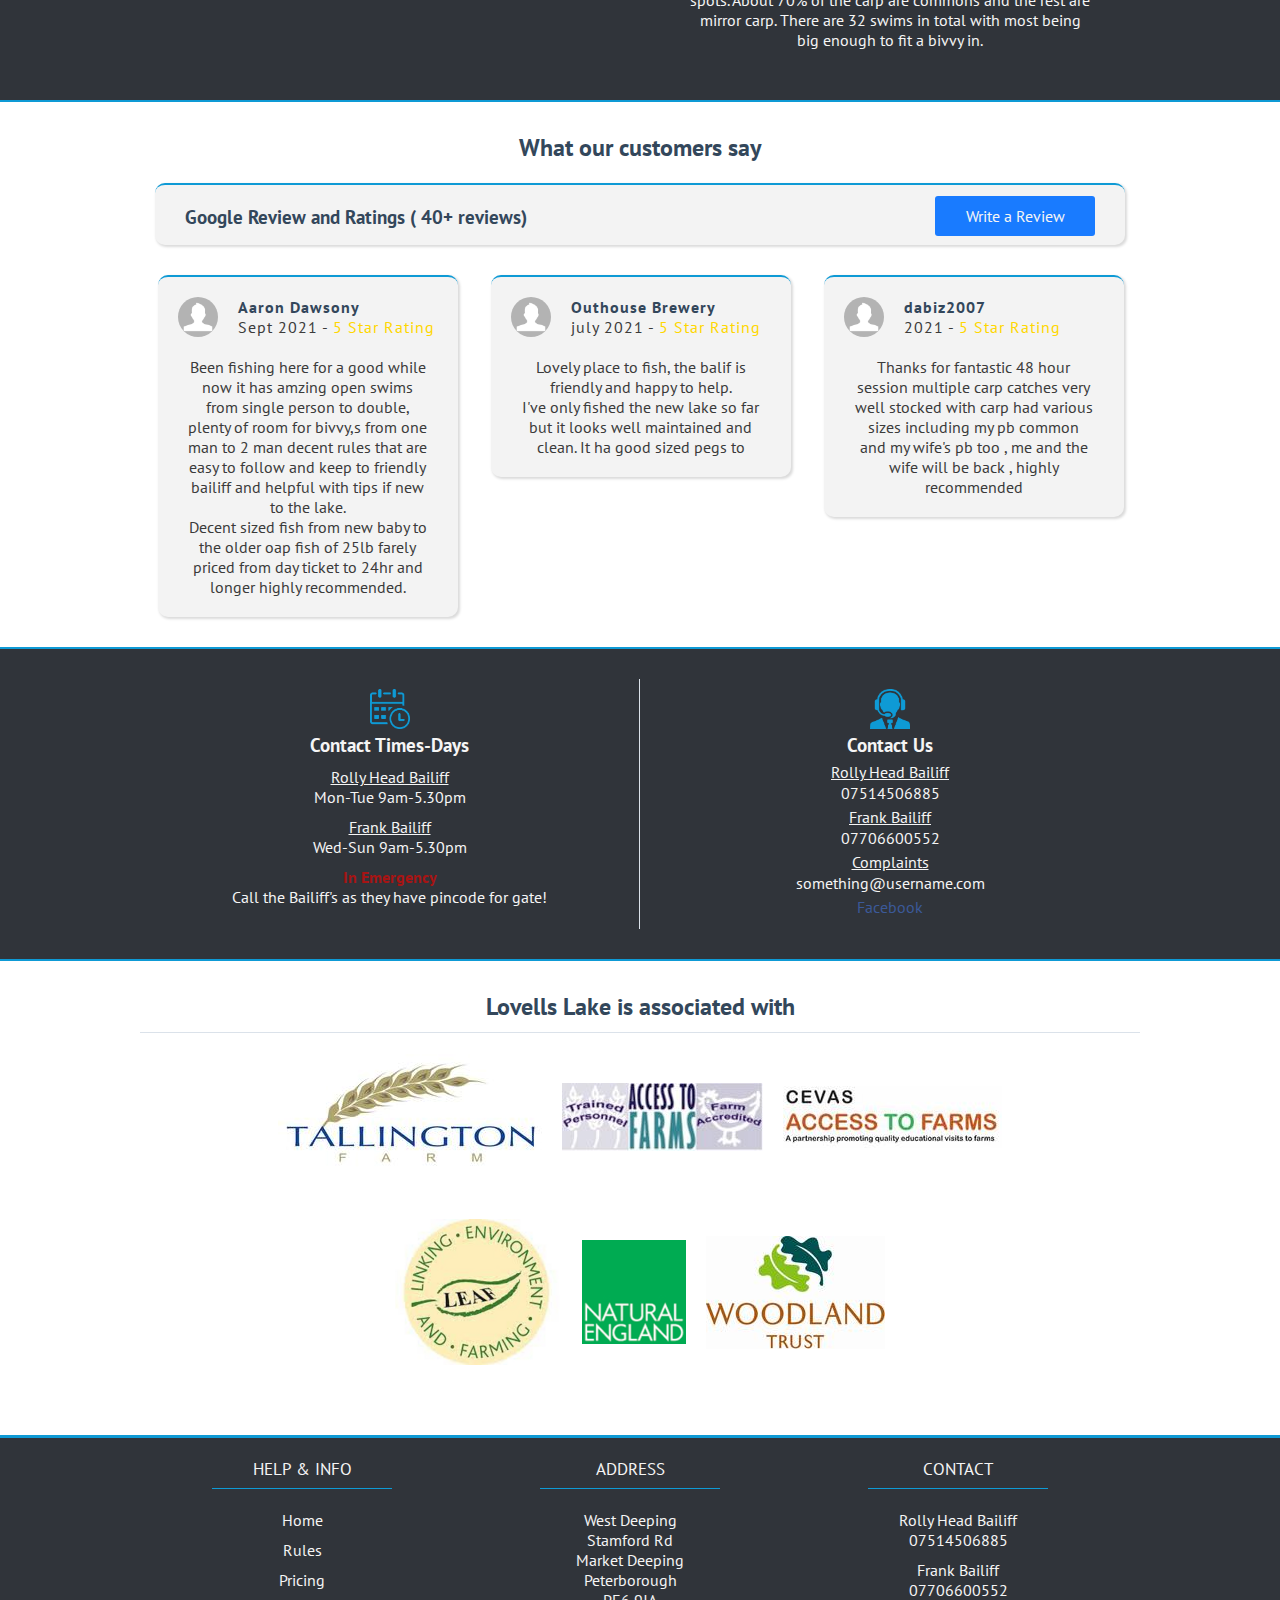
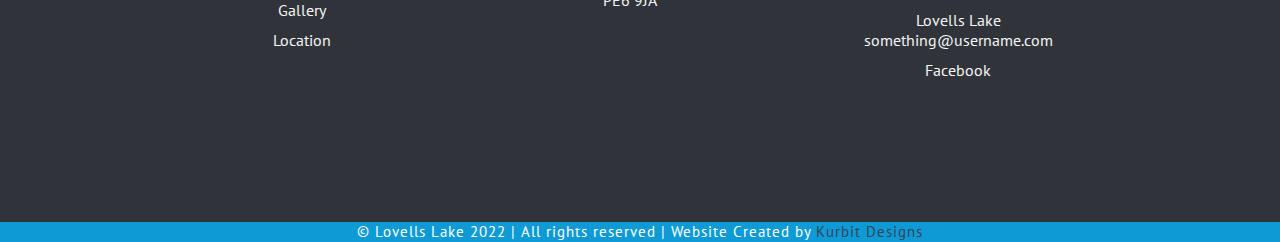
==== commit ca5b7549: "updated" ====
--- a/index.html
+++ b/index.html
@@ -131,7 +131,7 @@
 
         <div class="lake-info-container">
 
-            <div class="img-wrap-hero"><img class="" src="images/entrance.jpeg"></div>
+            <div class="img-wrap-hero"><img class="" src="images/Entrance.jpeg"></div>
             <h4>Welcome To</h4>
             <h1>Lovells Lake</h1>
             <p>Situated on the A16 between Market Deeping and Tallington, Lovells Lakes (named after the company that dug it out) comprises of two separate lakes, known as the "New Lake" and "Old Lake", which immediately shows you how unpretentious this jewel is. There are over 60 available pegs over the two lakes, most with parking behind, room for a bivvy and some with disabled access. There are toilets and picnic benches for the nicer days to come (I hope!) and families are more than welcome. Lovells Lake is open 24 hours a day, 365 days a year (weather permitting). The Bailiff's Rolly and Frank are full of local knowledge about the lake. Please visit the Lakes Facebook site which is <a href="https://www.facebook.com/groups/lovellslakes/"><b class="fb-link">Lovells Lakes. </b></a>There are concessions for Junior Anglers, Senior Citizens, Her Majesty’s Forces, day, night and weekend tickets. Summer prices: £7 adults and concessions £5 although prices are cheaper in the winter.</p>
@@ -143,14 +143,14 @@
 
         <div class="lakes-wrapper-container">
             <div class="lake-info-left-content">
-                <img src="images/New%20Lake.jpeg">
+                <img src="images/lovells-new-lake.jpeg">
                 <h3>New Lake</h3>
                 <div class="line-edit-short"></div>
                 <p>The New Lake is the deeper of the two, 25 feet in places. It was constructed in 2000 as a match/pleasure lake and has over 30 pegs on it – ideal for any local clubs to try. Although originally built as a silverfish lake, like many other waters around the area, carp have also been introduced. This also gives a lot more variety to a day’s fishing. The size of fish vary from small ones to quite a lot at double figures – so be prepared for some big fish action on this lake where the species consist of Carp and Roach.</p>
             </div>
 
             <div class="lake-info-right-content">
-                <img src="images/hero.jpeg">
+                <img src="images/lovells-old-lake.jpeg">
                 <h3>Old Lake</h3>
                 <div class="line-edit-short"></div>
                 <p>Heavily tree-lined, the Old Lake was dug over 60 years ago as an irrigation lake It is more shallow than the New Lake, around 4-5 ft at the top end, roughly 8 ft in the middle, and going to around 14ft at the bottom end. This is the specimen hunter, where carp run at over 30lb and is the home of a good amount of Roach and Carp. It has reed beds and lily pads in areas that fish very well, the closer you can get the better. I’ve been told to “be on the rods” as the fish here fight very well! There are plenty of features to fish from which include gravel bars, small gravel patches, weed beds, reeds, and light silt patches so it pays to spend some time on the lake searching for likely hot spots. About 70% of the carp are commons and the rest are mirror carp. There are 32 swims in total with most being big enough to fit a bivvy in.</p>
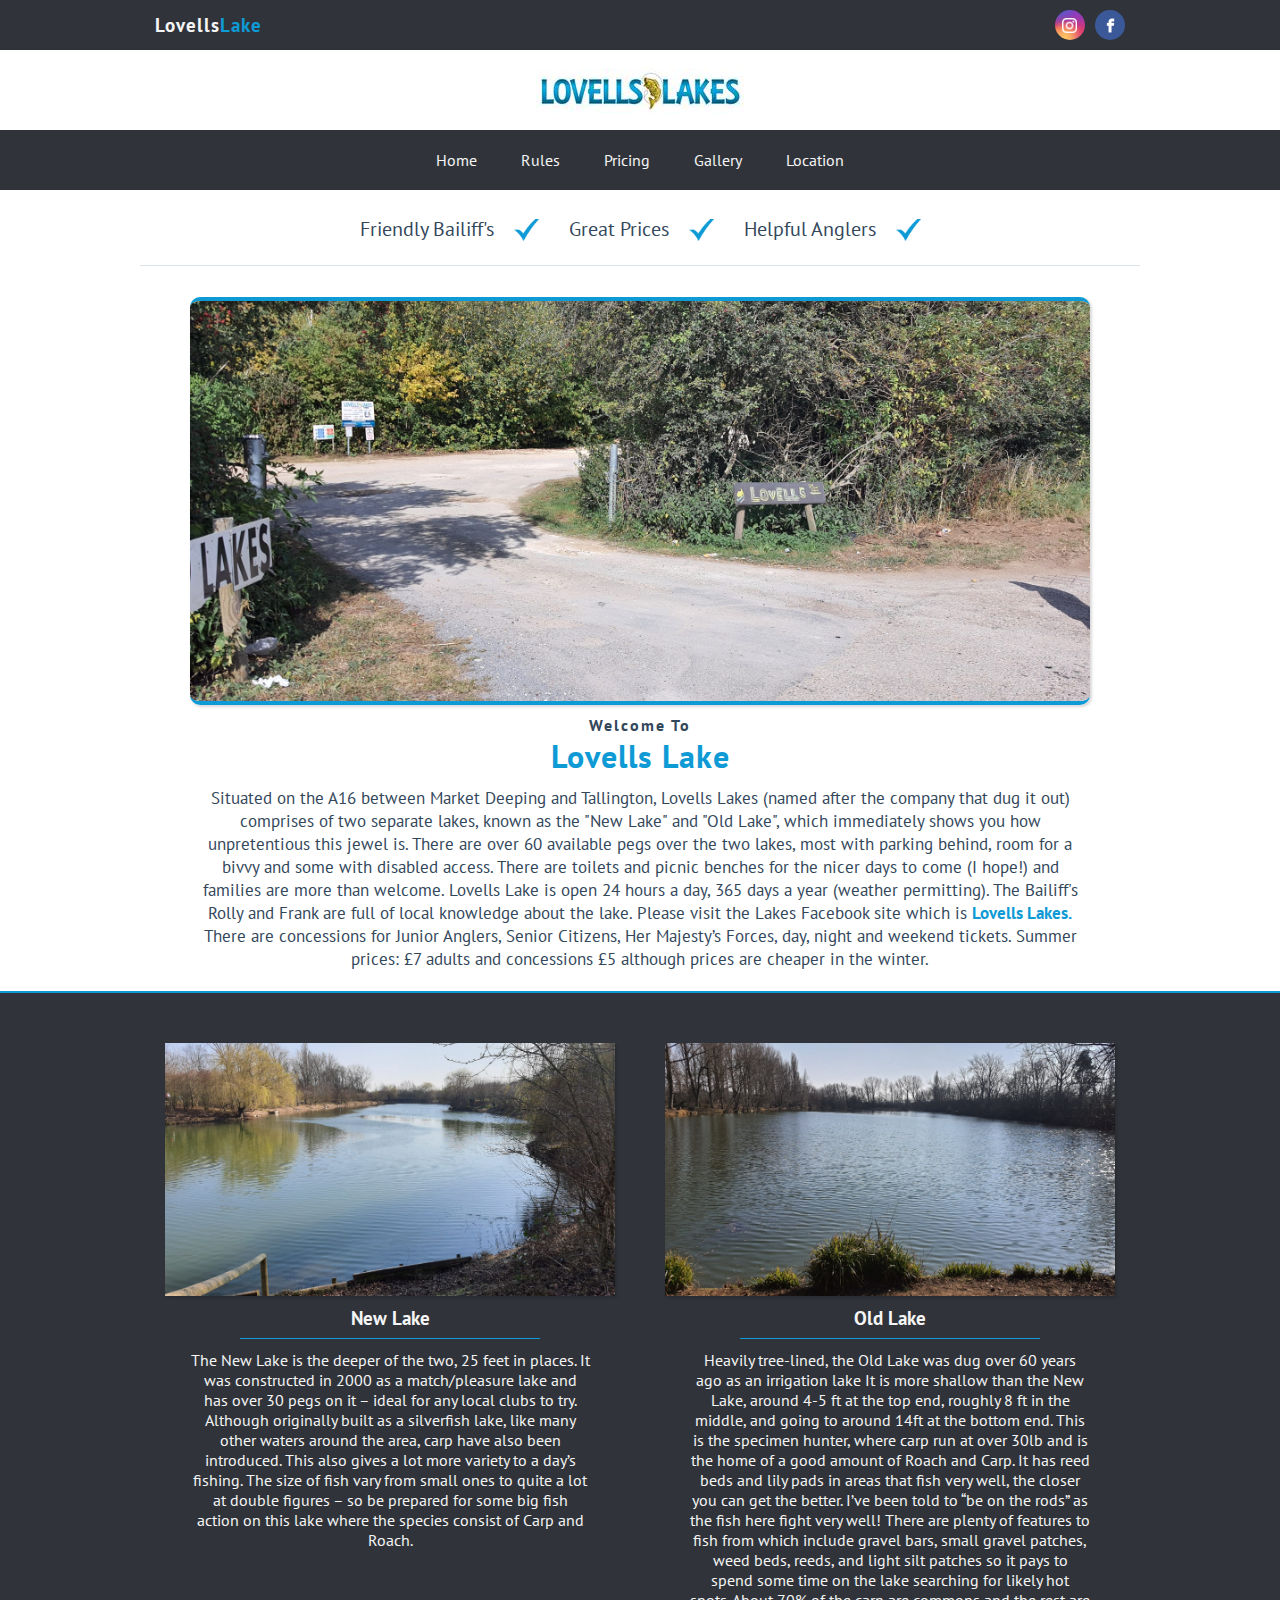
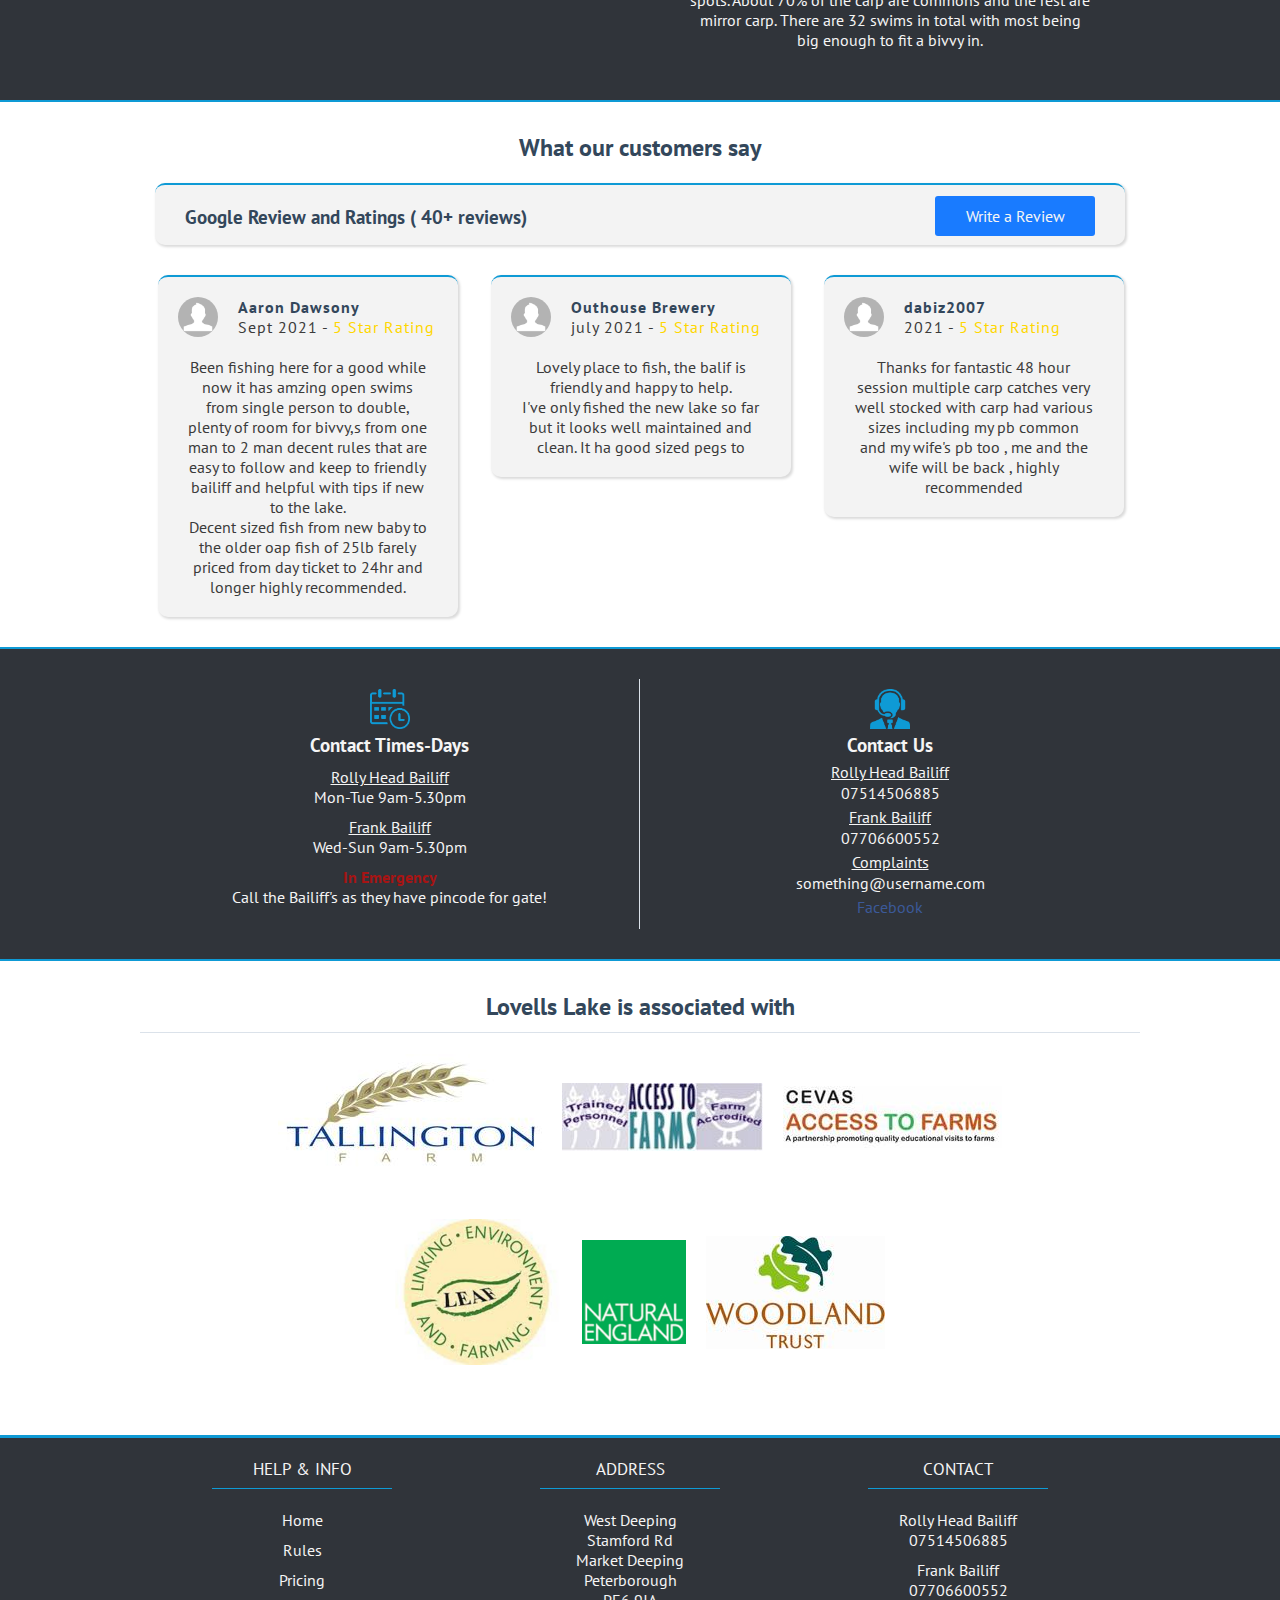
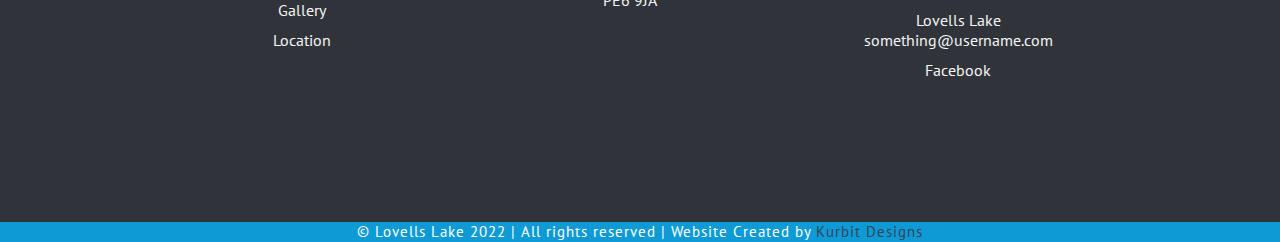
==== commit f0af7b87: "Update index.html" ====
--- a/index.html
+++ b/index.html
@@ -4,7 +4,7 @@
 <head>
     <!--META CHARSET-->
     <meta charset="UTF-8">
-
+    
     <!--META VIEWPORT-->
     <meta name="viewport" content="width=device-width, initial-scale=1">
 
@@ -131,7 +131,7 @@
 
         <div class="lake-info-container">
 
-            <div class="img-wrap-hero"><img class="" src="images/Entrance.jpeg"></div>
+            <div class="img-wrap-hero"><img class="" src="images/entrance.jpeg"></div>
             <h4>Welcome To</h4>
             <h1>Lovells Lake</h1>
             <p>Situated on the A16 between Market Deeping and Tallington, Lovells Lakes (named after the company that dug it out) comprises of two separate lakes, known as the "New Lake" and "Old Lake", which immediately shows you how unpretentious this jewel is. There are over 60 available pegs over the two lakes, most with parking behind, room for a bivvy and some with disabled access. There are toilets and picnic benches for the nicer days to come (I hope!) and families are more than welcome. Lovells Lake is open 24 hours a day, 365 days a year (weather permitting). The Bailiff's Rolly and Frank are full of local knowledge about the lake. Please visit the Lakes Facebook site which is <a href="https://www.facebook.com/groups/lovellslakes/"><b class="fb-link">Lovells Lakes. </b></a>There are concessions for Junior Anglers, Senior Citizens, Her Majesty’s Forces, day, night and weekend tickets. Summer prices: £7 adults and concessions £5 although prices are cheaper in the winter.</p>
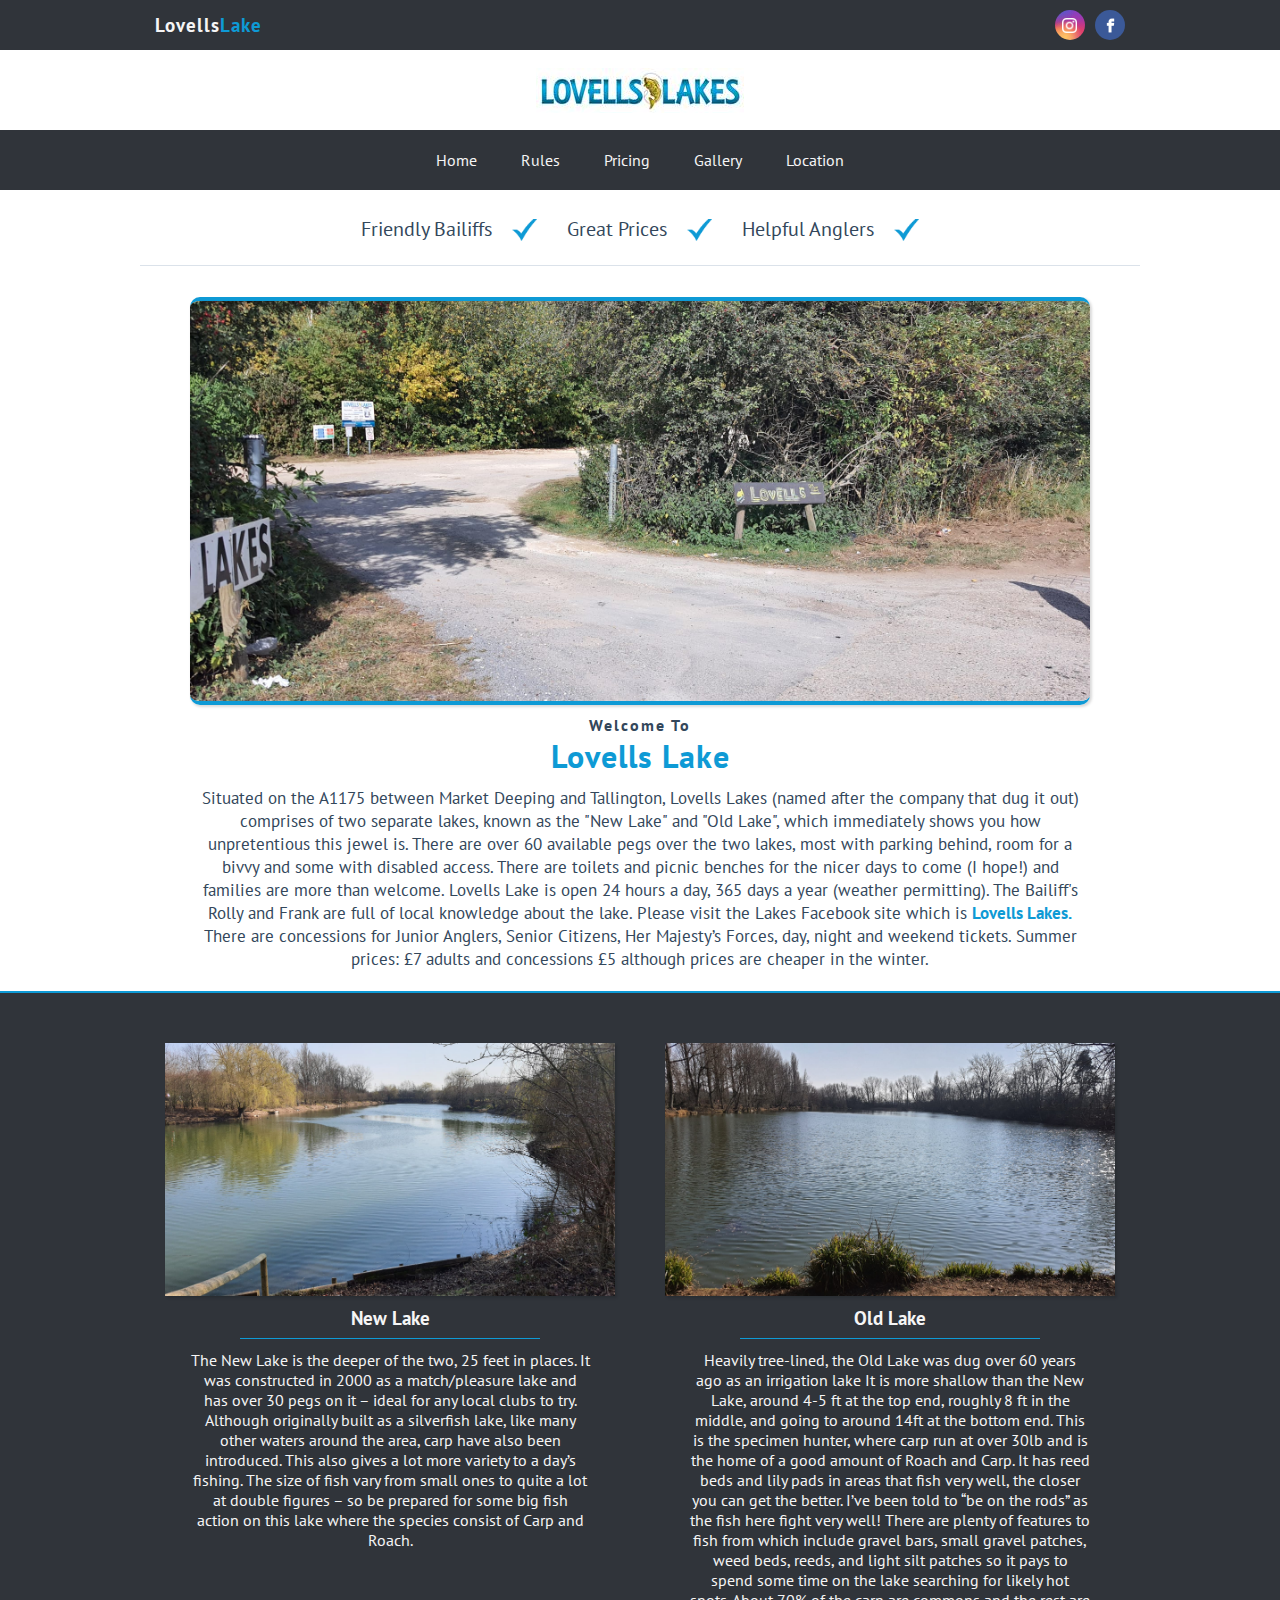
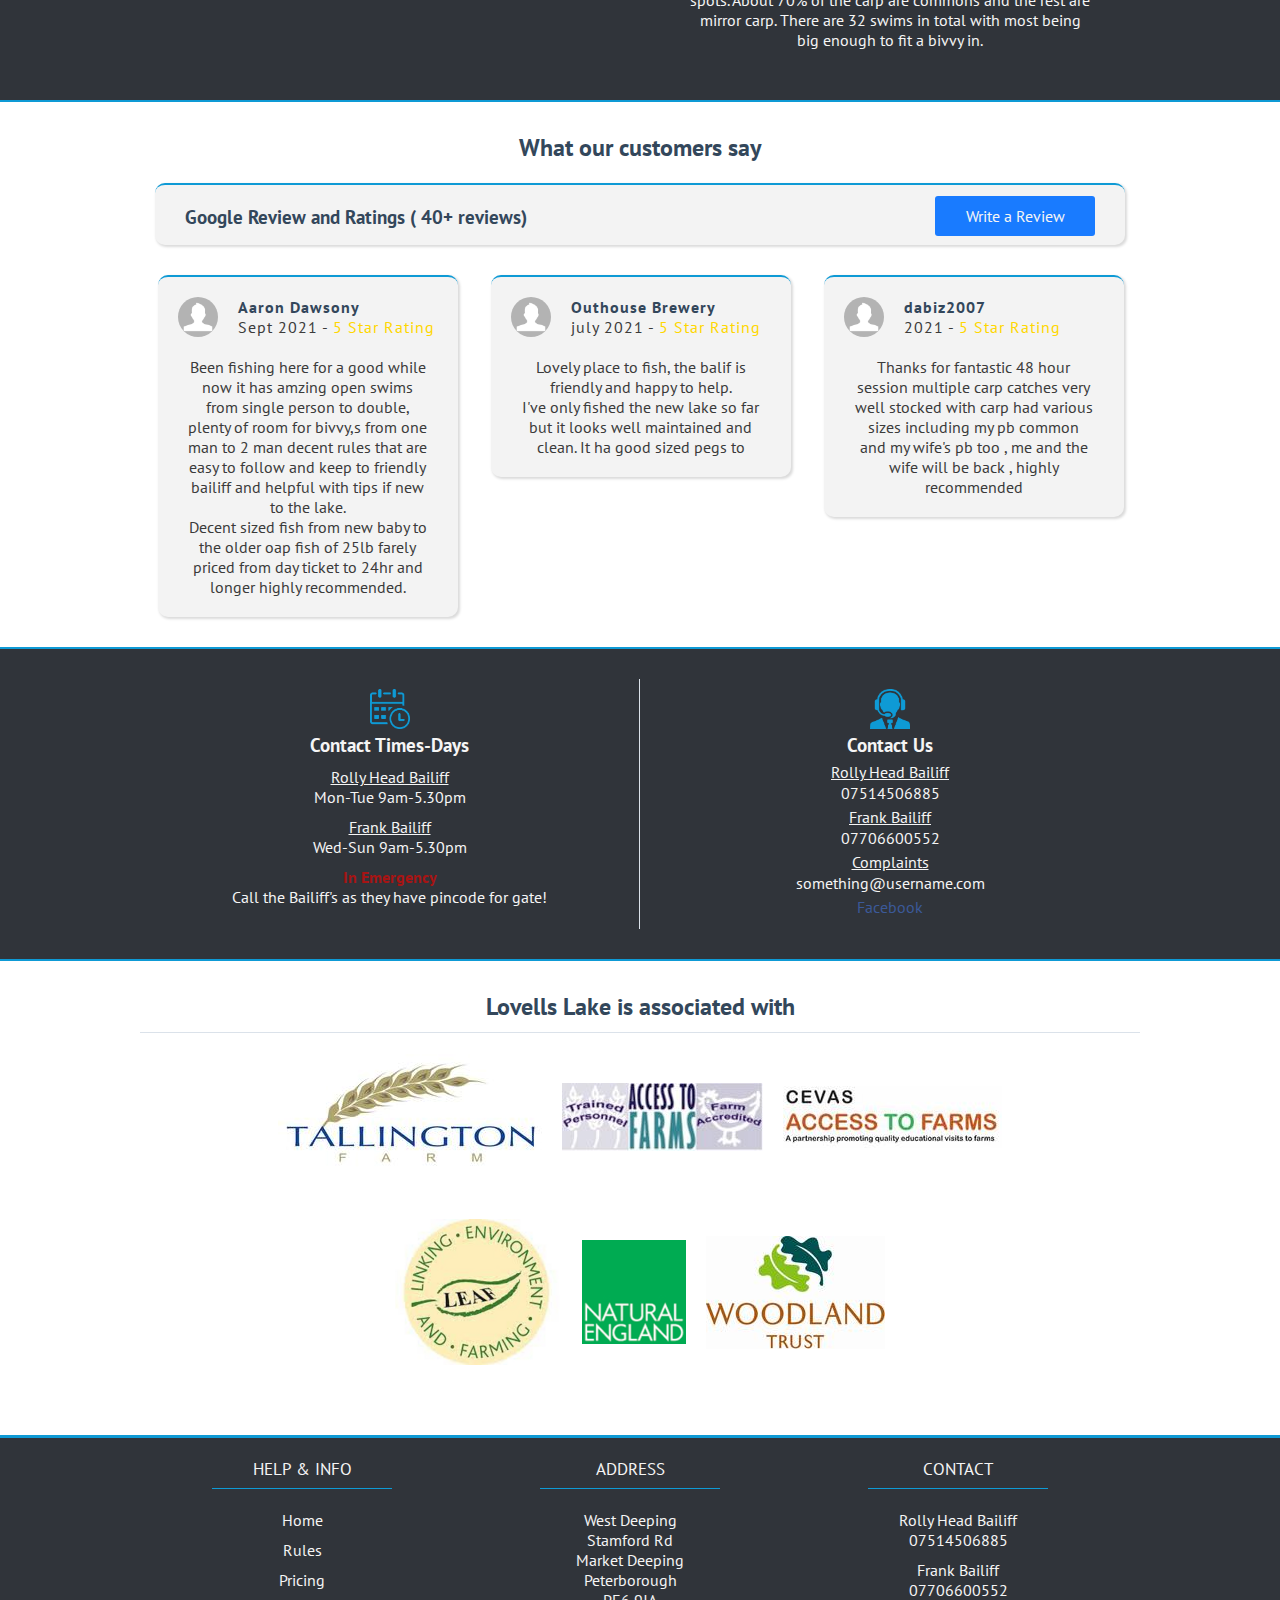
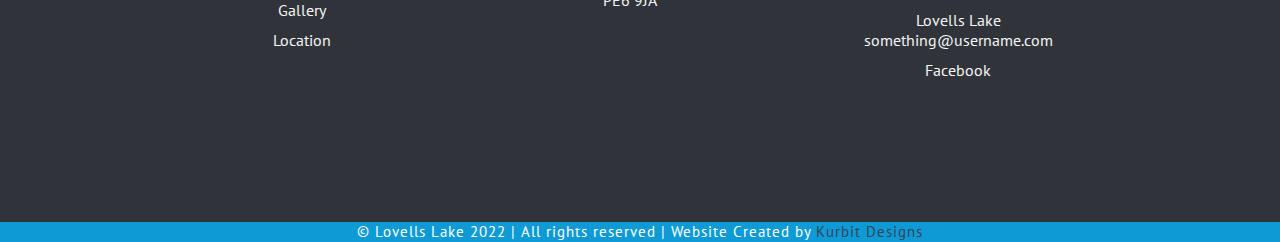
==== commit 4b4c77b6: "Update" ====
--- a/index.html
+++ b/index.html
@@ -17,10 +17,6 @@
     <!--META AUTHER-->
     <meta name="author" content="Andy">
 
-    <!--META OTHERS-->
-    <meta http-equiv="cache-control" content="no-cache" />
-    <meta name="robots" content="noodp,noydir" />
-
     <!--J-QUERY-SCRIPT-->
     <script src="https://ajax.googleapis.com/ajax/libs/jquery/3.5.1/jquery.min.js"></script>
 
@@ -52,7 +48,7 @@
                 <a href="https://www.facebook.com/groups/lovellslakes/">
                     <div class="social-icon-box" id="facebook"><img src="images/social-media/facebook-icon-white.png"></div>
                 </a>
-                <a href="#">
+                <a href="https://www.instagram.com/lovellslakes/">
                     <div class="social-icon-box" id="instagram"><img src="images/social-media/instagram-icon-white.png"></div>
                 </a>
 
@@ -110,7 +106,7 @@
     <div class="content-section-1">
         <div class="content-container-1">
             <div class="content-box">
-                <p>Friendly Bailiff's</p>
+                <p>Friendly Bailiffs</p>
                 <img class="box-tick" src="images/tick-green-icon.png">
             </div>
             <div class="content-box">
@@ -131,10 +127,10 @@
 
         <div class="lake-info-container">
 
-            <div class="img-wrap-hero"><img class="" src="images/entrance.jpeg"></div>
+            <div class="img-wrap-hero"><img src="images/entrance.jpeg"></div>
             <h4>Welcome To</h4>
             <h1>Lovells Lake</h1>
-            <p>Situated on the A16 between Market Deeping and Tallington, Lovells Lakes (named after the company that dug it out) comprises of two separate lakes, known as the "New Lake" and "Old Lake", which immediately shows you how unpretentious this jewel is. There are over 60 available pegs over the two lakes, most with parking behind, room for a bivvy and some with disabled access. There are toilets and picnic benches for the nicer days to come (I hope!) and families are more than welcome. Lovells Lake is open 24 hours a day, 365 days a year (weather permitting). The Bailiff's Rolly and Frank are full of local knowledge about the lake. Please visit the Lakes Facebook site which is <a href="https://www.facebook.com/groups/lovellslakes/"><b class="fb-link">Lovells Lakes. </b></a>There are concessions for Junior Anglers, Senior Citizens, Her Majesty’s Forces, day, night and weekend tickets. Summer prices: £7 adults and concessions £5 although prices are cheaper in the winter.</p>
+            <p>Situated on the A1175 between Market Deeping and Tallington, Lovells Lakes (named after the company that dug it out) comprises of two separate lakes, known as the "New Lake" and "Old Lake", which immediately shows you how unpretentious this jewel is. There are over 60 available pegs over the two lakes, most with parking behind, room for a bivvy and some with disabled access. There are toilets and picnic benches for the nicer days to come (I hope!) and families are more than welcome. Lovells Lake is open 24 hours a day, 365 days a year (weather permitting). The Bailiff's Rolly and Frank are full of local knowledge about the lake. Please visit the Lakes Facebook site which is <a href="https://www.facebook.com/groups/lovellslakes/"><b class="fb-link">Lovells Lakes. </b></a>There are concessions for Junior Anglers, Senior Citizens, Her Majesty’s Forces, day, night and weekend tickets. Summer prices: £7 adults and concessions £5 although prices are cheaper in the winter.</p>
 
         </div>
     </div>
--- a/css/index.css
+++ b/css/index.css
@@ -59,8 +59,8 @@
 
     .lake-info-container p {
         margin-top: 10px;
-        padding-left: 15%;
-        padding-right: 15%;
+        padding-left: 5%;
+        padding-right: 5%;
         line-height: 23px;
         font-size: 17px;
         margin-bottom: 20px;
@@ -106,8 +106,8 @@
     .lake-info-left-content p {
         text-align: center;
         color: whitesmoke;
-        padding-left: 15%;
-        padding-right: 15%;
+        padding-left: 5%;
+        padding-right: 5%;
         margin-top: 10px;
     }
 
@@ -133,8 +133,8 @@
     .lake-info-right-content p {
         text-align: center;
         color: whitesmoke;
-        padding-left: 15%;
-        padding-right: 15%;
+        padding-left: 5%;
+        padding-right: 5%;
         margin-top: 10px;
     }
 
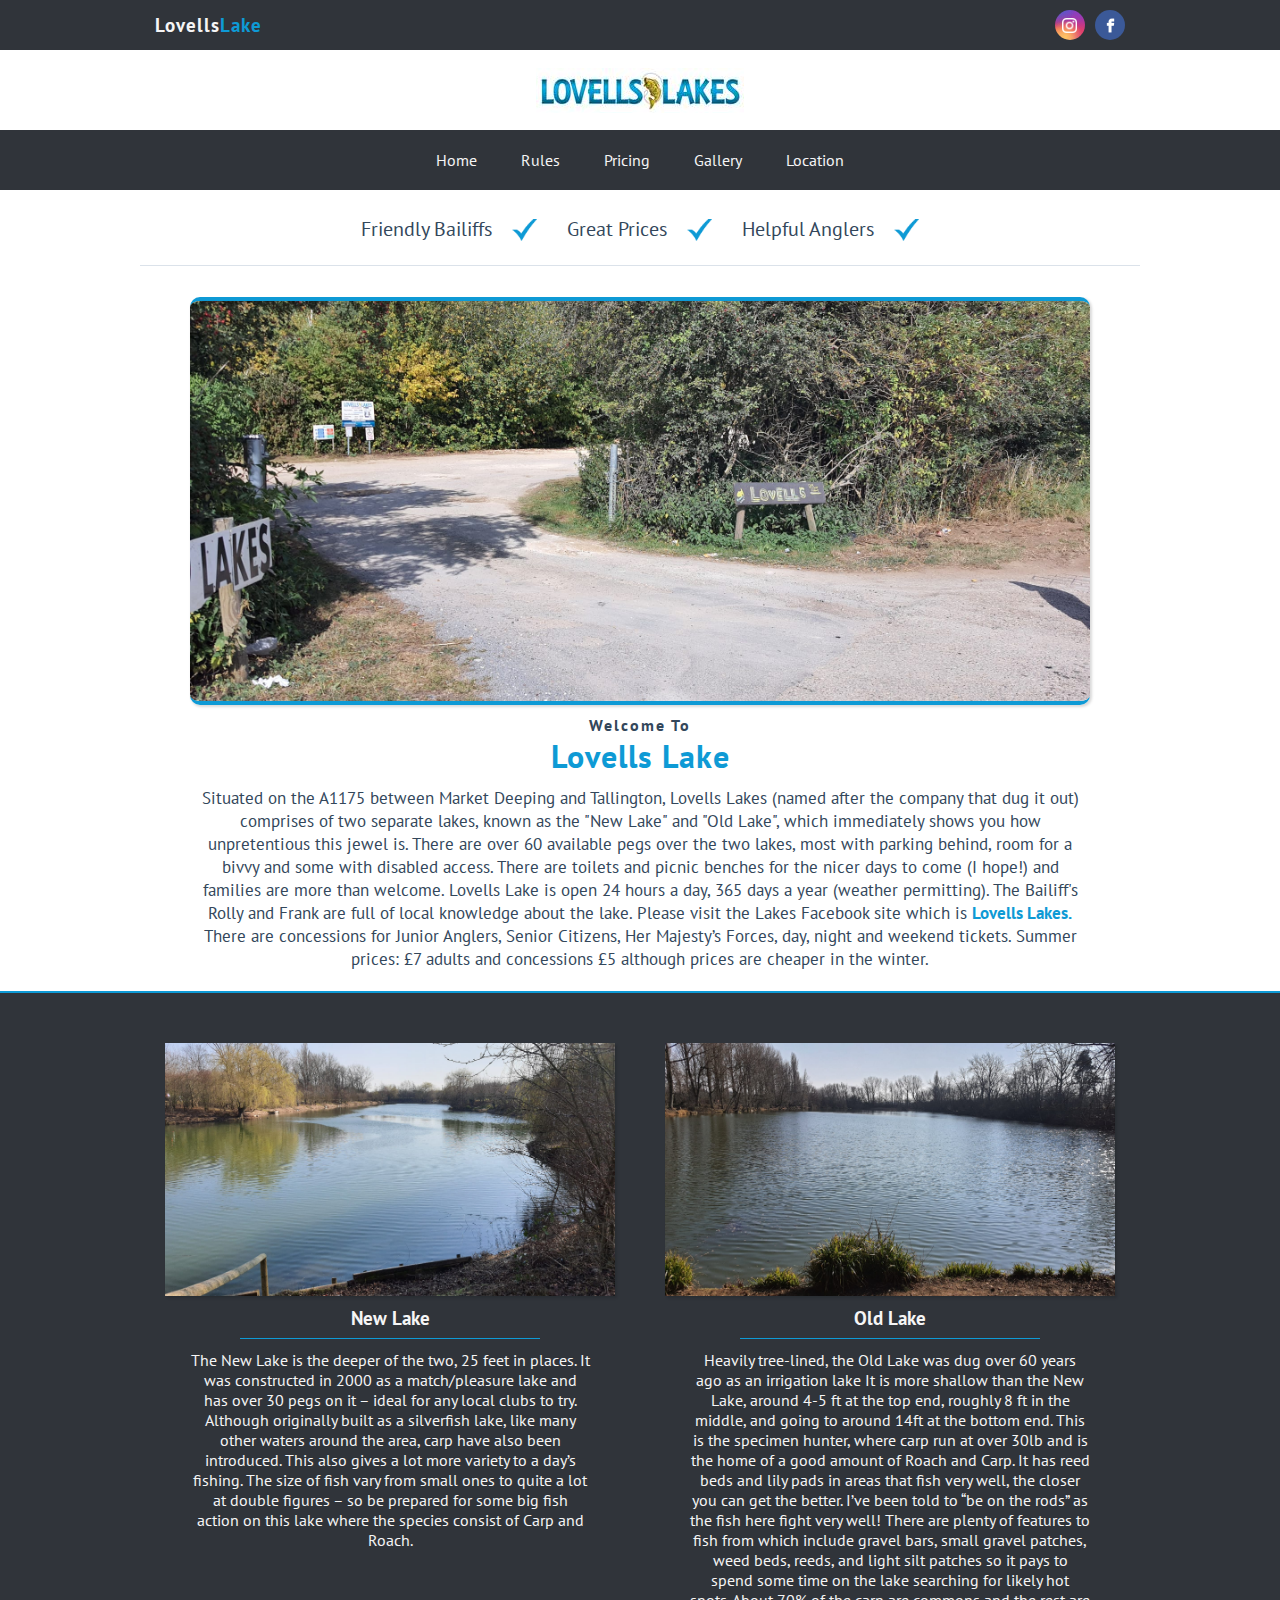
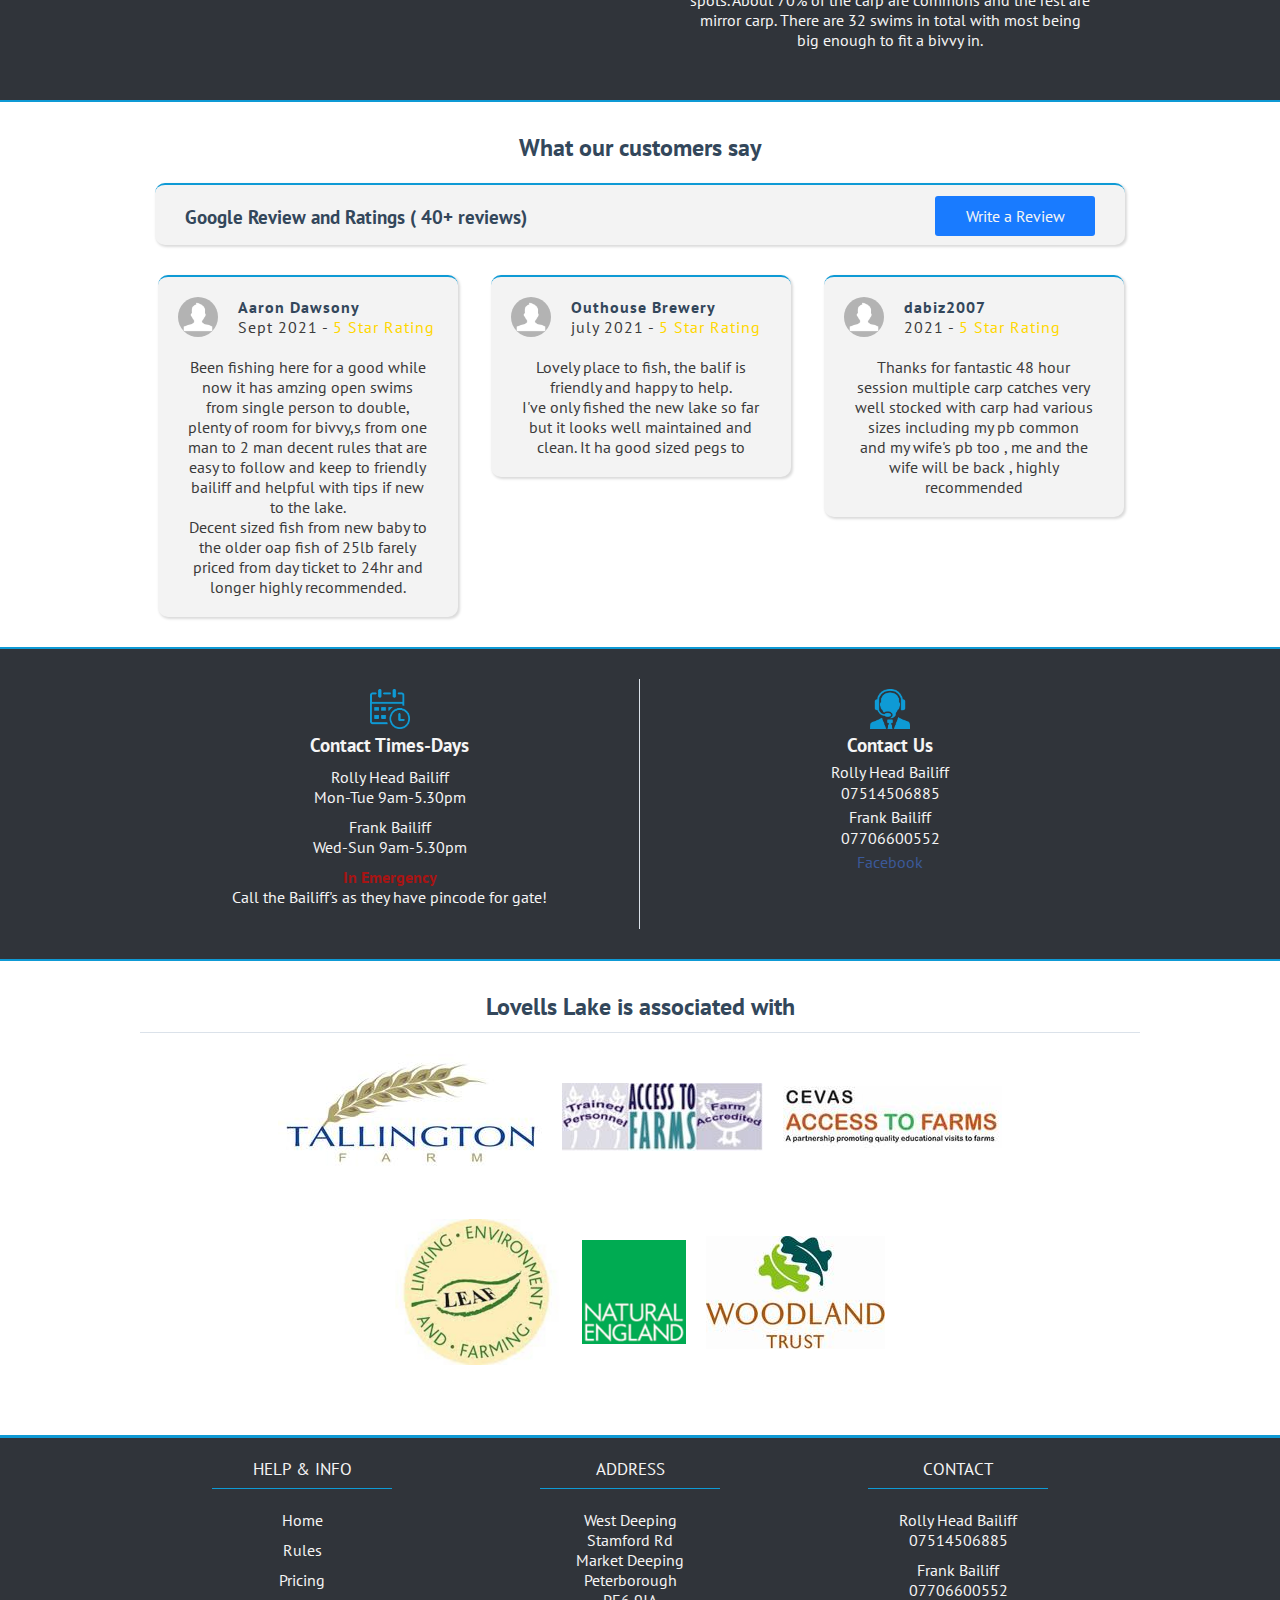
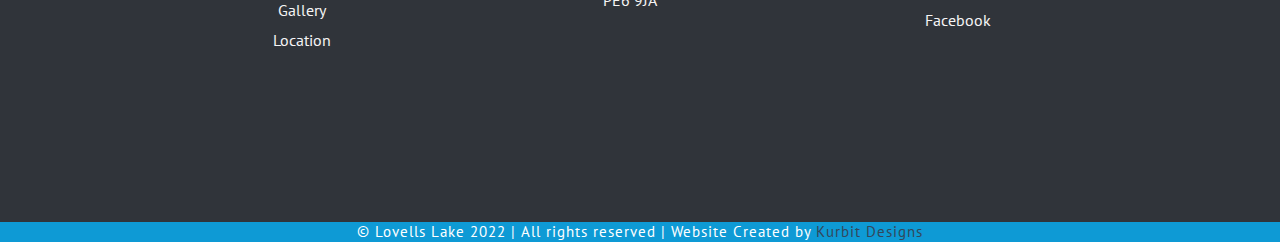
==== commit 919ffb1a: "update" ====
--- a/index.html
+++ b/index.html
@@ -234,9 +234,6 @@
                 <br>
                 <p>Frank Bailiff</p>
                 <a href="tel:07706600552">07706600552</a>
-                <br>
-                <p>Complaints</p>
-                <a href="mailto:something@username.com">something@username.com</a>
                 <br>
                 <a id="fb-link" href="https://www.facebook.com/groups/lovellslakes/">Facebook</a>
             </div>
@@ -319,10 +316,6 @@
                             <p>Frank Bailiff</p>
                         </li>
                         <li><a href="tel:07706600552">07706600552</a></li>
-                        <li>
-                            <p>Lovells Lake</p>
-                        </li>
-                        <li><a>something@username.com</a></li>
                         <br>
                         <li class="li-social"><a href="https://www.facebook.com/groups/lovellslakes/">Facebook</a></li>
                     </ul>
--- a/css/index.css
+++ b/css/index.css
@@ -268,7 +268,6 @@
 
     .underline {
         color: whitesmoke;
-        text-decoration: underline;
     }
 
     .emergency {
@@ -295,7 +294,6 @@
 
     .contact-container-right p {
         color: whitesmoke;
-        text-decoration: underline;
         padding-top: 5px;
     }
 
@@ -645,7 +643,6 @@
 
     .underline {
         color: whitesmoke;
-        text-decoration: underline;
     }
 
     .emergency {
@@ -672,7 +669,6 @@
 
     .contact-container-right p {
         color: whitesmoke;
-        text-decoration: underline;
         padding-top: 5px;
     }
 
@@ -1052,7 +1048,6 @@
 
     .underline {
         color: whitesmoke;
-        text-decoration: underline;
     }
 
     .contact-container-right {
@@ -1075,7 +1070,6 @@
 
     .contact-container-right p {
         color: whitesmoke;
-        text-decoration: underline;
         padding-top: 5px;
     }
 
